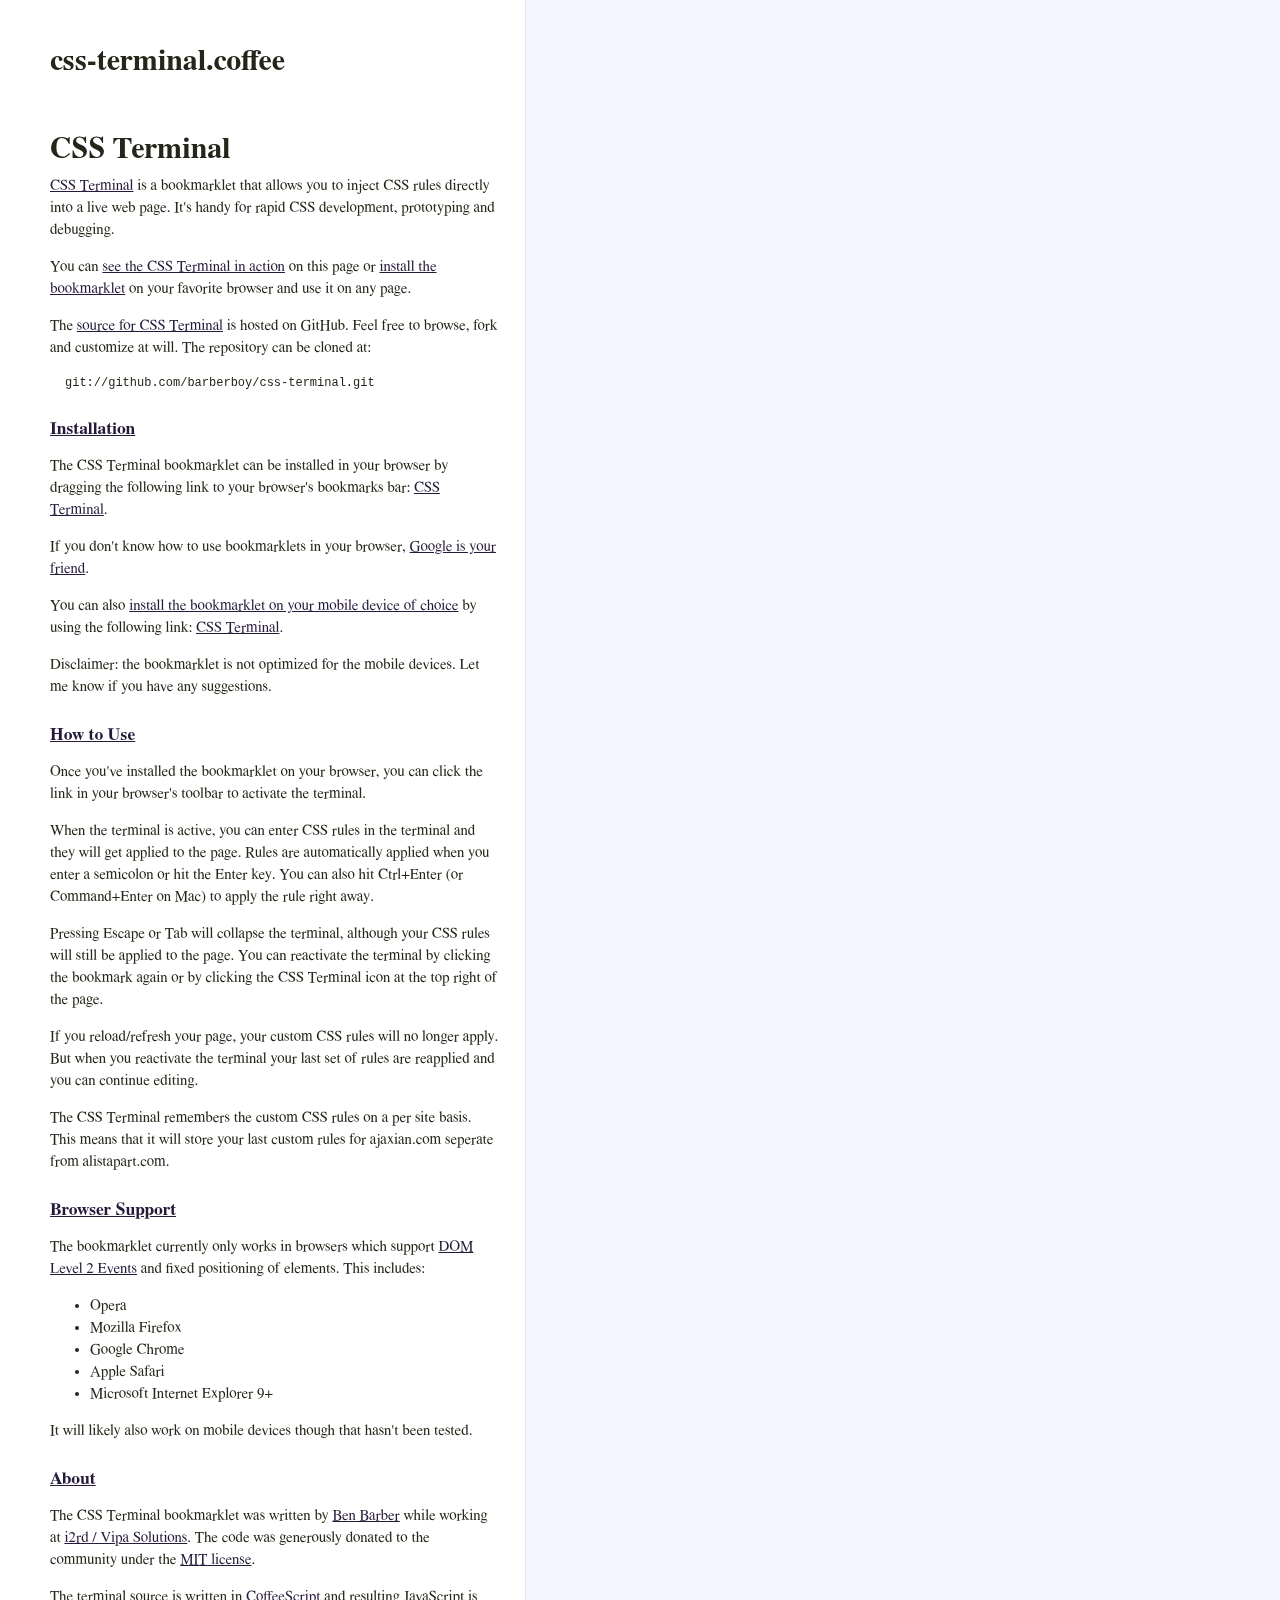
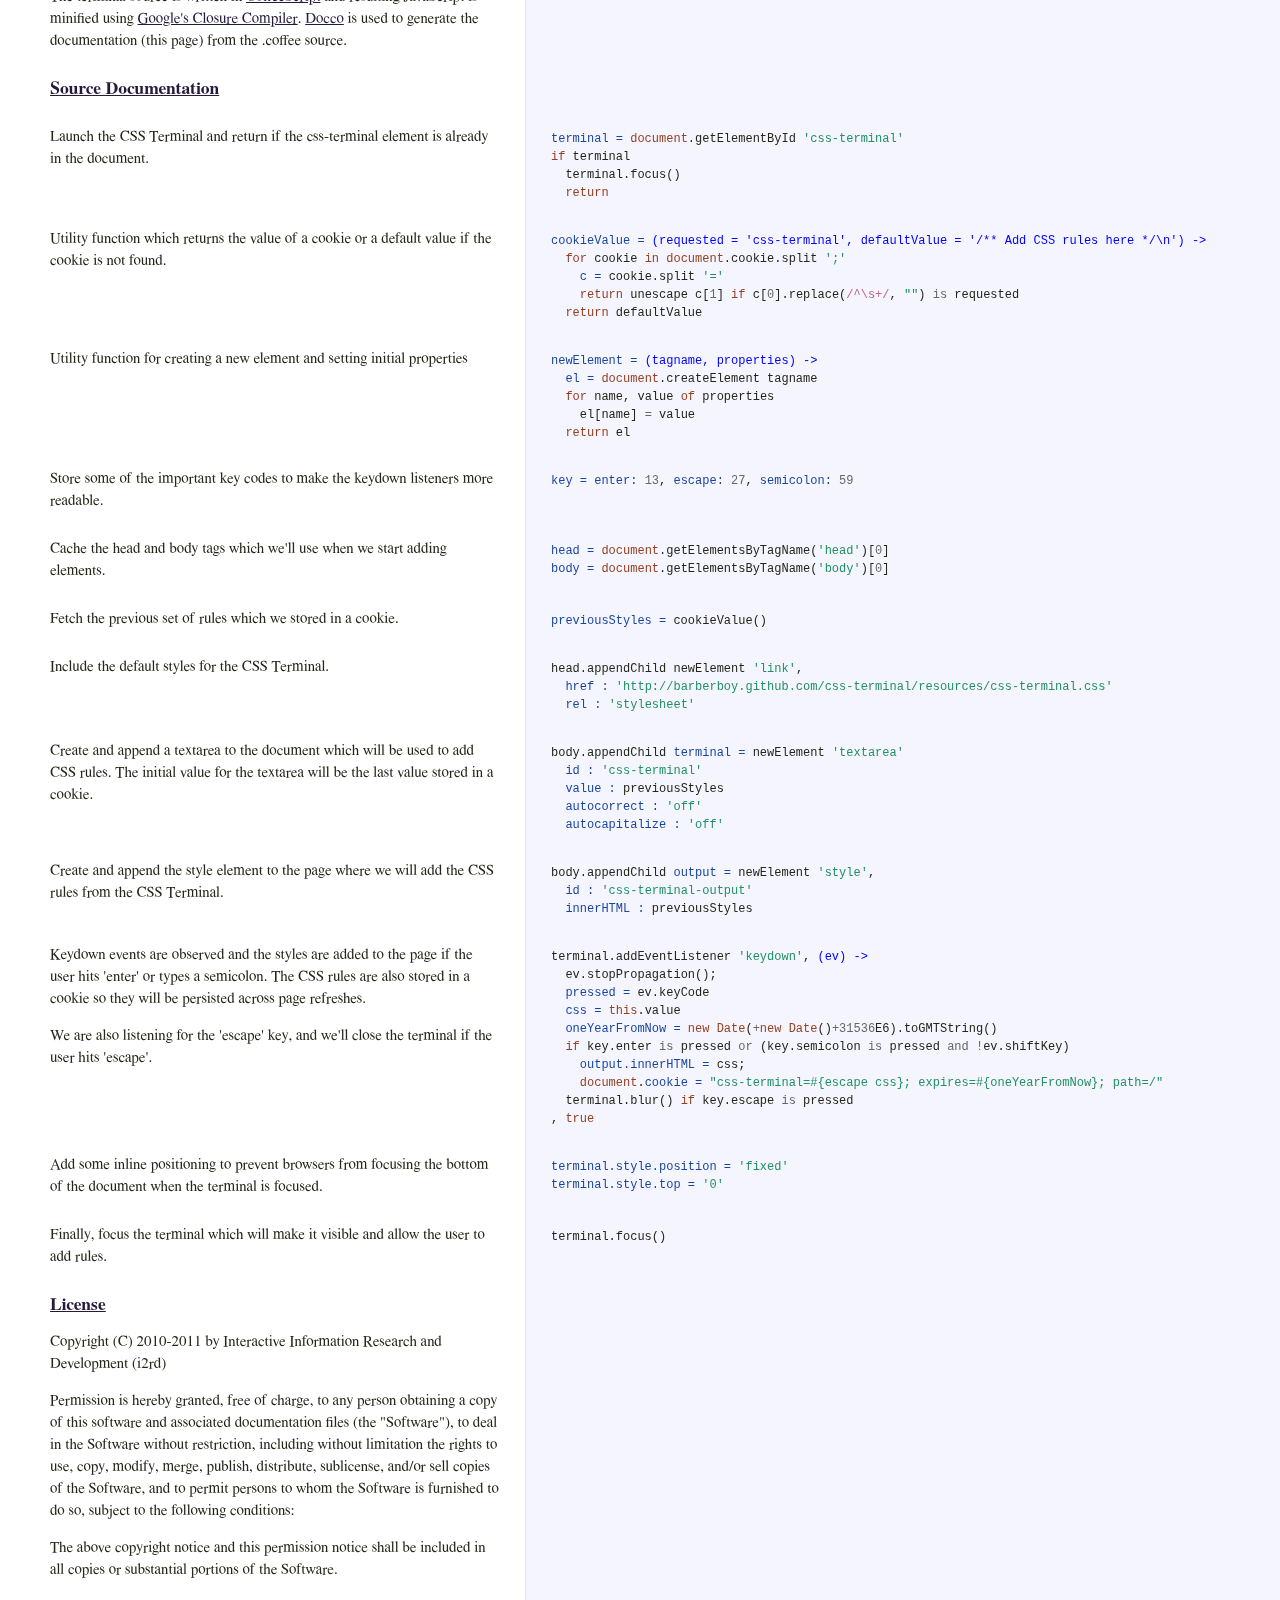
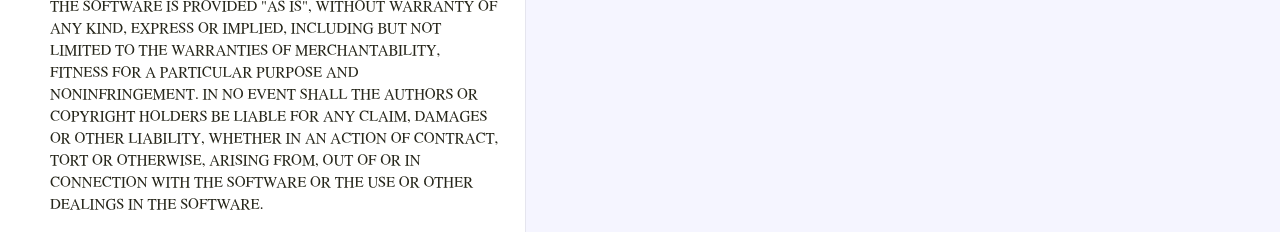
==== index.html @ 5b98d1e6 "Added github user page in docs" ====
<!DOCTYPE html>  <html> <head>   <title>css-terminal.coffee</title>   <meta http-equiv="content-type" content="text/html; charset=UTF-8">   <link rel="stylesheet" media="all" href="docs/docco.css" /> </head> <body>   <div id="container">     <div id="background"></div>          <table cellpadding="0" cellspacing="0">       <thead>         <tr>           <th class="docs">             <h1>               css-terminal.coffee             </h1>           </th>           <th class="code">           </th>         </tr>       </thead>       <tbody>                               <tr id="section-1">             <td class="docs">               <div class="pilwrap">                 <a class="pilcrow" href="#section-1">&#182;</a>               </div>               <h1>CSS Terminal</h1>

<p><a href="http://barberboy.github.com/css-terminal">CSS Terminal</a> is a bookmarklet that allows you to inject CSS rules directly
into a live web page. It's handy for rapid CSS development, prototyping 
and debugging.</p>

<p>You can <a href="javascript:(function(){var d=document,ct=d.getElementById('css_terminal');if(ct){ct.focus();return;}var s=d.createElement('script');s.src='http://barberboy.github.com/css-terminal/lib/css-terminal-min.js';d.body.appendChild(s)})()" title="CSS Terminal">see the CSS Terminal in action</a>
on this page or <a href="#install">install the bookmarklet</a> on your 
favorite browser and use it on any page.</p>

<p>The <a href="http://github.com/barberboy/css-terminal">source for CSS Terminal</a> is hosted on GitHub. Feel free
to browse, fork and customize at will. The repository can be cloned at:</p>

<pre><code>git://github.com/barberboy/css-terminal.git
</code></pre>             </td>             <td class="code">               <div class="highlight"><pre></pre></div>             </td>           </tr>                               <tr id="section-2">             <td class="docs">               <div class="pilwrap">                 <a class="pilcrow" href="#section-2">&#182;</a>               </div>               <h3><a id="install" href="#install">Installation</a></h3>

<p>The CSS Terminal bookmarklet can be installed in your browser by dragging the 
following link to your browser's bookmarks bar: <a href="javascript:(function(){var d=document,ct=d.getElementById('css_terminal');if(ct){ct.focus();return;}var s=d.createElement('script');s.src='http://barberboy.github.com/css-terminal/lib/css-terminal-min.js';d.body.appendChild(s)})()" title="CSS Terminal">CSS Terminal</a>.</p>

<p>If you don't know how to use bookmarklets in your browser,
<a href="http://www.google.com/search?q=how+to+use+bookmarklets">Google is your friend</a>.</p>

<p>You can also <a href="http://stevesouders.com/mobileperf/iphonesteps.php">install the bookmarklet on your mobile device of choice</a>
by using the following link: <a href="#javascript:(function(){var d=document,ct=d.getElementById('css_terminal');if(ct){ct.focus();return;}var s=d.createElement('script');s.src='http://barberboy.github.com/css-terminal/lib/css-terminal-min.js';d.body.appendChild(s)})()" title="CSS Terminal">CSS Terminal</a>. </p>

<p>Disclaimer: the bookmarklet is not optimized for the mobile devices. Let
me know if you have any suggestions.</p>             </td>             <td class="code">               <div class="highlight"><pre></pre></div>             </td>           </tr>                               <tr id="section-3">             <td class="docs">               <div class="pilwrap">                 <a class="pilcrow" href="#section-3">&#182;</a>               </div>               <h3><a id="howtouse" href="#howtouse">How to Use</a></h3>

<p>Once you've installed the bookmarklet on your browser, you can click 
the link in your browser's toolbar to activate the terminal.</p>

<p>When the terminal is active, you can enter CSS rules in the terminal and
they will get applied to the page. Rules are automatically applied
when you enter a semicolon or hit the Enter key. You can also hit 
Ctrl+Enter (or Command+Enter on Mac) to apply the rule right away.</p>

<p>Pressing Escape or Tab will collapse the terminal, although your CSS 
rules will still be applied to the page. You can reactivate the
terminal by clicking the bookmark again or by clicking the CSS Terminal
icon at the top right of the page.</p>

<p>If you reload/refresh your page, your custom CSS rules will no longer
apply. But when you reactivate the terminal your last set of rules are
reapplied and you can continue editing.</p>

<p>The CSS Terminal remembers the custom CSS rules on a per site basis.
This means that it will store your last custom rules for
ajaxian.com seperate from alistapart.com.</p>             </td>             <td class="code">               <div class="highlight"><pre></pre></div>             </td>           </tr>                               <tr id="section-4">             <td class="docs">               <div class="pilwrap">                 <a class="pilcrow" href="#section-4">&#182;</a>               </div>               <h3><a id="browsers" href="#browsers">Browser Support</a></h3>

<p>The bookmarklet currently only works in browsers which support
<a href="http://www.w3.org/TR/DOM-Level-2-Events/">DOM Level 2 Events</a> and fixed positioning of elements. This
includes:</p>

<ul>
<li>Opera</li>
<li>Mozilla Firefox</li>
<li>Google Chrome</li>
<li>Apple Safari</li>
<li>Microsoft Internet Explorer 9+</li>
</ul>

<p>It will likely also work on mobile devices though that hasn't been tested.</p>             </td>             <td class="code">               <div class="highlight"><pre></pre></div>             </td>           </tr>                               <tr id="section-5">             <td class="docs">               <div class="pilwrap">                 <a class="pilcrow" href="#section-5">&#182;</a>               </div>               <h3><a id="about" href="#about">About</a></h3>

<p>The CSS Terminal bookmarklet was written by <a href="http://github.com/barberboy">Ben Barber</a> while
working at <a href="http://www.vipasolutions.com">i2rd / Vipa Solutions</a>. The code was generously donated 
to the community under the <a href="#license">MIT license</a>.</p>

<p>The terminal source is written in <a href="http://jashkenas.github.com/coffee-script/">CoffeeScript</a> and resulting 
JavaScript is minified using <a href="http://code.google.com/closure/compiler/docs/gettingstarted_app.html">Google's Closure Compiler</a>. 
<a href="http://jashkenas.github.com/docco/">Docco</a> is used to generate the documentation (this page) from the 
.coffee source.</p>             </td>             <td class="code">               <div class="highlight"><pre></pre></div>             </td>           </tr>                               <tr id="section-6">             <td class="docs">               <div class="pilwrap">                 <a class="pilcrow" href="#section-6">&#182;</a>               </div>               <h3><a id="source" href="#source">Source Documentation</a></h3>             </td>             <td class="code">               <div class="highlight"><pre></pre></div>             </td>           </tr>                               <tr id="section-7">             <td class="docs">               <div class="pilwrap">                 <a class="pilcrow" href="#section-7">&#182;</a>               </div>               <p>Launch the CSS Terminal and return if the css-terminal element is already
in the document.</p>             </td>             <td class="code">               <div class="highlight"><pre><span class="nv">terminal = </span><span class="nb">document</span><span class="p">.</span><span class="nx">getElementById</span> <span class="s1">&#39;css-terminal&#39;</span>
<span class="k">if</span> <span class="nx">terminal</span>
  <span class="nx">terminal</span><span class="p">.</span><span class="nx">focus</span><span class="p">()</span>
  <span class="k">return</span></pre></div>             </td>           </tr>                               <tr id="section-8">             <td class="docs">               <div class="pilwrap">                 <a class="pilcrow" href="#section-8">&#182;</a>               </div>               <p>Utility function which returns the value of a cookie or a default value
if the cookie is not found.</p>             </td>             <td class="code">               <div class="highlight"><pre><span class="nv">cookieValue = </span><span class="nf">(requested = &#39;css-terminal&#39;, defaultValue = &#39;/** Add CSS rules here */\n&#39;) -&gt;</span>
  <span class="k">for</span> <span class="nx">cookie</span> <span class="k">in</span> <span class="nb">document</span><span class="p">.</span><span class="nx">cookie</span><span class="p">.</span><span class="nx">split</span> <span class="s1">&#39;;&#39;</span>
    <span class="nv">c = </span><span class="nx">cookie</span><span class="p">.</span><span class="nx">split</span> <span class="s1">&#39;=&#39;</span>
    <span class="k">return</span> <span class="nx">unescape</span> <span class="nx">c</span><span class="p">[</span><span class="mi">1</span><span class="p">]</span> <span class="k">if</span> <span class="nx">c</span><span class="p">[</span><span class="mi">0</span><span class="p">].</span><span class="nx">replace</span><span class="p">(</span><span class="sr">/^\s+/</span><span class="p">,</span> <span class="s2">&quot;&quot;</span><span class="p">)</span> <span class="o">is</span> <span class="nx">requested</span>
  <span class="k">return</span> <span class="nx">defaultValue</span></pre></div>             </td>           </tr>                               <tr id="section-9">             <td class="docs">               <div class="pilwrap">                 <a class="pilcrow" href="#section-9">&#182;</a>               </div>               <p>Utility function for creating a new element and setting initial properties</p>             </td>             <td class="code">               <div class="highlight"><pre><span class="nv">newElement = </span><span class="nf">(tagname, properties) -&gt;</span>
  <span class="nv">el = </span><span class="nb">document</span><span class="p">.</span><span class="nx">createElement</span> <span class="nx">tagname</span>
  <span class="k">for</span> <span class="nx">name</span><span class="p">,</span> <span class="nx">value</span> <span class="k">of</span> <span class="nx">properties</span>
    <span class="nx">el</span><span class="p">[</span><span class="nx">name</span><span class="p">]</span> <span class="o">=</span> <span class="nx">value</span>
  <span class="k">return</span> <span class="nx">el</span></pre></div>             </td>           </tr>                               <tr id="section-10">             <td class="docs">               <div class="pilwrap">                 <a class="pilcrow" href="#section-10">&#182;</a>               </div>               <p>Store some of the important key codes to make the keydown listeners
more readable.</p>             </td>             <td class="code">               <div class="highlight"><pre><span class="nv">key = enter: </span><span class="mi">13</span><span class="p">,</span> <span class="nv">escape: </span><span class="mi">27</span><span class="p">,</span> <span class="nv">semicolon: </span><span class="mi">59</span></pre></div>             </td>           </tr>                               <tr id="section-11">             <td class="docs">               <div class="pilwrap">                 <a class="pilcrow" href="#section-11">&#182;</a>               </div>               <p>Cache the head and body tags which we'll use when we start adding elements.</p>             </td>             <td class="code">               <div class="highlight"><pre><span class="nv">head = </span><span class="nb">document</span><span class="p">.</span><span class="nx">getElementsByTagName</span><span class="p">(</span><span class="s1">&#39;head&#39;</span><span class="p">)[</span><span class="mi">0</span><span class="p">]</span>
<span class="nv">body = </span><span class="nb">document</span><span class="p">.</span><span class="nx">getElementsByTagName</span><span class="p">(</span><span class="s1">&#39;body&#39;</span><span class="p">)[</span><span class="mi">0</span><span class="p">]</span></pre></div>             </td>           </tr>                               <tr id="section-12">             <td class="docs">               <div class="pilwrap">                 <a class="pilcrow" href="#section-12">&#182;</a>               </div>               <p>Fetch the previous set of rules which we stored in a cookie.</p>             </td>             <td class="code">               <div class="highlight"><pre><span class="nv">previousStyles = </span><span class="nx">cookieValue</span><span class="p">()</span></pre></div>             </td>           </tr>                               <tr id="section-13">             <td class="docs">               <div class="pilwrap">                 <a class="pilcrow" href="#section-13">&#182;</a>               </div>               <p>Include the default styles for the CSS Terminal.</p>             </td>             <td class="code">               <div class="highlight"><pre><span class="nx">head</span><span class="p">.</span><span class="nx">appendChild</span> <span class="nx">newElement</span> <span class="s1">&#39;link&#39;</span><span class="p">,</span> 
  <span class="nv">href : </span><span class="s1">&#39;http://barberboy.github.com/css-terminal/resources/css-terminal.css&#39;</span>
  <span class="nv">rel : </span><span class="s1">&#39;stylesheet&#39;</span></pre></div>             </td>           </tr>                               <tr id="section-14">             <td class="docs">               <div class="pilwrap">                 <a class="pilcrow" href="#section-14">&#182;</a>               </div>               <p>Create and append a textarea to the document which will be used to add
CSS rules. The initial value for the textarea will be the last value stored
in a cookie.</p>             </td>             <td class="code">               <div class="highlight"><pre><span class="nx">body</span><span class="p">.</span><span class="nx">appendChild</span> <span class="nv">terminal = </span><span class="nx">newElement</span> <span class="s1">&#39;textarea&#39;</span>
  <span class="nv">id : </span><span class="s1">&#39;css-terminal&#39;</span>
  <span class="nv">value : </span><span class="nx">previousStyles</span>
  <span class="nv">autocorrect : </span><span class="s1">&#39;off&#39;</span>
  <span class="nv">autocapitalize : </span><span class="s1">&#39;off&#39;</span></pre></div>             </td>           </tr>                               <tr id="section-15">             <td class="docs">               <div class="pilwrap">                 <a class="pilcrow" href="#section-15">&#182;</a>               </div>               <p>Create and append the style element to the page where we will add the
CSS rules from the CSS Terminal.</p>             </td>             <td class="code">               <div class="highlight"><pre><span class="nx">body</span><span class="p">.</span><span class="nx">appendChild</span> <span class="nv">output = </span><span class="nx">newElement</span> <span class="s1">&#39;style&#39;</span><span class="p">,</span> 
  <span class="nv">id : </span><span class="s1">&#39;css-terminal-output&#39;</span>
  <span class="nv">innerHTML : </span><span class="nx">previousStyles</span></pre></div>             </td>           </tr>                               <tr id="section-16">             <td class="docs">               <div class="pilwrap">                 <a class="pilcrow" href="#section-16">&#182;</a>               </div>               <p>Keydown events are observed and the styles are added to the page if the user
hits 'enter' or types a semicolon. The CSS rules are also stored in a cookie
so they will be persisted across page refreshes.</p>

<p>We are also listening for the 'escape' key, and we'll close the terminal if 
the user hits 'escape'.</p>             </td>             <td class="code">               <div class="highlight"><pre><span class="nx">terminal</span><span class="p">.</span><span class="nx">addEventListener</span> <span class="s1">&#39;keydown&#39;</span><span class="p">,</span> <span class="nf">(ev) -&gt;</span>
  <span class="nx">ev</span><span class="p">.</span><span class="nx">stopPropagation</span><span class="p">();</span>      
  <span class="nv">pressed = </span><span class="nx">ev</span><span class="p">.</span><span class="nx">keyCode</span>
  <span class="nv">css = </span><span class="k">this</span><span class="p">.</span><span class="nx">value</span>
  <span class="nv">oneYearFromNow = </span><span class="k">new</span> <span class="nb">Date</span><span class="p">(</span><span class="o">+</span><span class="k">new</span> <span class="nb">Date</span><span class="p">()</span><span class="o">+</span><span class="mi">31536</span><span class="nx">E6</span><span class="p">).</span><span class="nx">toGMTString</span><span class="p">()</span>
  <span class="k">if</span> <span class="nx">key</span><span class="p">.</span><span class="nx">enter</span> <span class="o">is</span> <span class="nx">pressed</span> <span class="o">or</span> <span class="p">(</span><span class="nx">key</span><span class="p">.</span><span class="nx">semicolon</span> <span class="o">is</span> <span class="nx">pressed</span> <span class="o">and</span> <span class="o">!</span><span class="nx">ev</span><span class="p">.</span><span class="nx">shiftKey</span><span class="p">)</span>
    <span class="nv">output.innerHTML = </span><span class="nx">css</span><span class="p">;</span>
    <span class="nb">document</span><span class="p">.</span><span class="nv">cookie = </span><span class="s2">&quot;css-terminal=#{escape css}; expires=#{oneYearFromNow}; path=/&quot;</span>
  <span class="nx">terminal</span><span class="p">.</span><span class="nx">blur</span><span class="p">()</span> <span class="k">if</span> <span class="nx">key</span><span class="p">.</span><span class="nx">escape</span> <span class="o">is</span> <span class="nx">pressed</span>
<span class="p">,</span> <span class="kc">true</span></pre></div>             </td>           </tr>                               <tr id="section-17">             <td class="docs">               <div class="pilwrap">                 <a class="pilcrow" href="#section-17">&#182;</a>               </div>               <p>Add some inline positioning to prevent browsers from focusing the bottom of
the document when the terminal is focused.</p>             </td>             <td class="code">               <div class="highlight"><pre><span class="nv">terminal.style.position = </span><span class="s1">&#39;fixed&#39;</span>
<span class="nv">terminal.style.top = </span><span class="s1">&#39;0&#39;</span></pre></div>             </td>           </tr>                               <tr id="section-18">             <td class="docs">               <div class="pilwrap">                 <a class="pilcrow" href="#section-18">&#182;</a>               </div>               <p>Finally, focus the terminal which will make it visible and allow the user to 
add rules.</p>             </td>             <td class="code">               <div class="highlight"><pre><span class="nx">terminal</span><span class="p">.</span><span class="nx">focus</span><span class="p">()</span></pre></div>             </td>           </tr>                               <tr id="section-19">             <td class="docs">               <div class="pilwrap">                 <a class="pilcrow" href="#section-19">&#182;</a>               </div>               <h3><a id="license" href="#license">License</a></h3>

<p>Copyright (C) 2010-2011 by Interactive Information Research and Development
(i2rd)</p>

<p>Permission is hereby granted, free of charge, to any person obtaining a copy
of this software and associated documentation files (the "Software"), to deal
in the Software without restriction, including without limitation the rights
to use, copy, modify, merge, publish, distribute, sublicense, and/or sell
copies of the Software, and to permit persons to whom the Software is
furnished to do so, subject to the following conditions:</p>

<p>The above copyright notice and this permission notice shall be included in
all copies or substantial portions of the Software.</p>

<p>THE SOFTWARE IS PROVIDED "AS IS", WITHOUT WARRANTY OF ANY KIND, EXPRESS OR
IMPLIED, INCLUDING BUT NOT LIMITED TO THE WARRANTIES OF MERCHANTABILITY,
FITNESS FOR A PARTICULAR PURPOSE AND NONINFRINGEMENT. IN NO EVENT SHALL THE
AUTHORS OR COPYRIGHT HOLDERS BE LIABLE FOR ANY CLAIM, DAMAGES OR OTHER
LIABILITY, WHETHER IN AN ACTION OF CONTRACT, TORT OR OTHERWISE, ARISING FROM,
OUT OF OR IN CONNECTION WITH THE SOFTWARE OR THE USE OR OTHER DEALINGS IN
THE SOFTWARE.</p>             </td>             <td class="code">               <div class="highlight"><pre></pre></div>             </td>           </tr>                </tbody>     </table>   </div> </body> </html>
---- docs/docco.css ----
/*--------------------- Layout and Typography ----------------------------*/
body {
  font-family: 'Palatino Linotype', 'Book Antiqua', Palatino, FreeSerif, serif;
  font-size: 15px;
  line-height: 22px;
  color: #252519;
  margin: 0; padding: 0;
}
a {
  color: #261a3b;
}
  a:visited {
    color: #261a3b;
  }
p {
  margin: 0 0 15px 0;
}
h1, h2, h3, h4, h5, h6 {
  margin: 0px 0 15px 0;
}
  h1 {
    margin-top: 40px;
  }
#container {
  position: relative;
}
#background {
  position: fixed;
  top: 0; left: 525px; right: 0; bottom: 0;
  background: #f5f5ff;
  border-left: 1px solid #e5e5ee;
  z-index: -1;
}
#jump_to, #jump_page {
  background: white;
  -webkit-box-shadow: 0 0 25px #777; -moz-box-shadow: 0 0 25px #777;
  -webkit-border-bottom-left-radius: 5px; -moz-border-radius-bottomleft: 5px;
  font: 10px Arial;
  text-transform: uppercase;
  cursor: pointer;
  text-align: right;
}
#jump_to, #jump_wrapper {
  position: fixed;
  right: 0; top: 0;
  padding: 5px 10px;
}
  #jump_wrapper {
    padding: 0;
    display: none;
  }
    #jump_to:hover #jump_wrapper {
      display: block;
    }
    #jump_page {
      padding: 5px 0 3px;
      margin: 0 0 25px 25px;
    }
      #jump_page .source {
        display: block;
        padding: 5px 10px;
        text-decoration: none;
        border-top: 1px solid #eee;
      }
        #jump_page .source:hover {
          background: #f5f5ff;
        }
        #jump_page .source:first-child {
        }
table td {
  border: 0;
  outline: 0;
}
  td.docs, th.docs {
    max-width: 450px;
    min-width: 450px;
    min-height: 5px;
    padding: 10px 25px 1px 50px;
    overflow-x: hidden;
    vertical-align: top;
    text-align: left;
  }
    .docs pre {
      margin: 15px 0 15px;
      padding-left: 15px;
    }
    .docs p tt, .docs p code {
      background: #f8f8ff;
      border: 1px solid #dedede;
      font-size: 12px;
      padding: 0 0.2em;
    }
    .pilwrap {
      position: relative;
    }
      .pilcrow {
        font: 12px Arial;
        text-decoration: none;
        color: #454545;
        position: absolute;
        top: 3px; left: -20px;
        padding: 1px 2px;
        opacity: 0;
        -webkit-transition: opacity 0.2s linear;
      }
        td.docs:hover .pilcrow {
          opacity: 1;
        }
  td.code, th.code {
    padding: 14px 15px 16px 25px;
    width: 100%;
    vertical-align: top;
    background: #f5f5ff;
    border-left: 1px solid #e5e5ee;
  }
    pre, tt, code {
      font-size: 12px; line-height: 18px;
      font-family: Monaco, Consolas, "Lucida Console", monospace;
      margin: 0; padding: 0;
    }


/*---------------------- Syntax Highlighting -----------------------------*/
td.linenos { background-color: #f0f0f0; padding-right: 10px; }
span.lineno { background-color: #f0f0f0; padding: 0 5px 0 5px; }
body .hll { background-color: #ffffcc }
body .c { color: #408080; font-style: italic }  /* Comment */
body .err { border: 1px solid #FF0000 }         /* Error */
body .k { color: #954121 }                      /* Keyword */
body .o { color: #666666 }                      /* Operator */
body .cm { color: #408080; font-style: italic } /* Comment.Multiline */
body .cp { color: #BC7A00 }                     /* Comment.Preproc */
body .c1 { color: #408080; font-style: italic } /* Comment.Single */
body .cs { color: #408080; font-style: italic } /* Comment.Special */
body .gd { color: #A00000 }                     /* Generic.Deleted */
body .ge { font-style: italic }                 /* Generic.Emph */
body .gr { color: #FF0000 }                     /* Generic.Error */
body .gh { color: #000080; font-weight: bold }  /* Generic.Heading */
body .gi { color: #00A000 }                     /* Generic.Inserted */
body .go { color: #808080 }                     /* Generic.Output */
body .gp { color: #000080; font-weight: bold }  /* Generic.Prompt */
body .gs { font-weight: bold }                  /* Generic.Strong */
body .gu { color: #800080; font-weight: bold }  /* Generic.Subheading */
body .gt { color: #0040D0 }                     /* Generic.Traceback */
body .kc { color: #954121 }                     /* Keyword.Constant */
body .kd { color: #954121; font-weight: bold }  /* Keyword.Declaration */
body .kn { color: #954121; font-weight: bold }  /* Keyword.Namespace */
body .kp { color: #954121 }                     /* Keyword.Pseudo */
body .kr { color: #954121; font-weight: bold }  /* Keyword.Reserved */
body .kt { color: #B00040 }                     /* Keyword.Type */
body .m { color: #666666 }                      /* Literal.Number */
body .s { color: #219161 }                      /* Literal.String */
body .na { color: #7D9029 }                     /* Name.Attribute */
body .nb { color: #954121 }                     /* Name.Builtin */
body .nc { color: #0000FF; font-weight: bold }  /* Name.Class */
body .no { color: #880000 }                     /* Name.Constant */
body .nd { color: #AA22FF }                     /* Name.Decorator */
body .ni { color: #999999; font-weight: bold }  /* Name.Entity */
body .ne { color: #D2413A; font-weight: bold }  /* Name.Exception */
body .nf { color: #0000FF }                     /* Name.Function */
body .nl { color: #A0A000 }                     /* Name.Label */
body .nn { color: #0000FF; font-weight: bold }  /* Name.Namespace */
body .nt { color: #954121; font-weight: bold }  /* Name.Tag */
body .nv { color: #19469D }                     /* Name.Variable */
body .ow { color: #AA22FF; font-weight: bold }  /* Operator.Word */
body .w { color: #bbbbbb }                      /* Text.Whitespace */
body .mf { color: #666666 }                     /* Literal.Number.Float */
body .mh { color: #666666 }                     /* Literal.Number.Hex */
body .mi { color: #666666 }                     /* Literal.Number.Integer */
body .mo { color: #666666 }                     /* Literal.Number.Oct */
body .sb { color: #219161 }                     /* Literal.String.Backtick */
body .sc { color: #219161 }                     /* Literal.String.Char */
body .sd { color: #219161; font-style: italic } /* Literal.String.Doc */
body .s2 { color: #219161 }                     /* Literal.String.Double */
body .se { color: #BB6622; font-weight: bold }  /* Literal.String.Escape */
body .sh { color: #219161 }                     /* Literal.String.Heredoc */
body .si { color: #BB6688; font-weight: bold }  /* Literal.String.Interpol */
body .sx { color: #954121 }                     /* Literal.String.Other */
body .sr { color: #BB6688 }                     /* Literal.String.Regex */
body .s1 { color: #219161 }                     /* Literal.String.Single */
body .ss { color: #19469D }                     /* Literal.String.Symbol */
body .bp { color: #954121 }                     /* Name.Builtin.Pseudo */
body .vc { color: #19469D }                     /* Name.Variable.Class */
body .vg { color: #19469D }                     /* Name.Variable.Global */
body .vi { color: #19469D }                     /* Name.Variable.Instance */
body .il { color: #666666 }                     /* Literal.Number.Integer.Long */
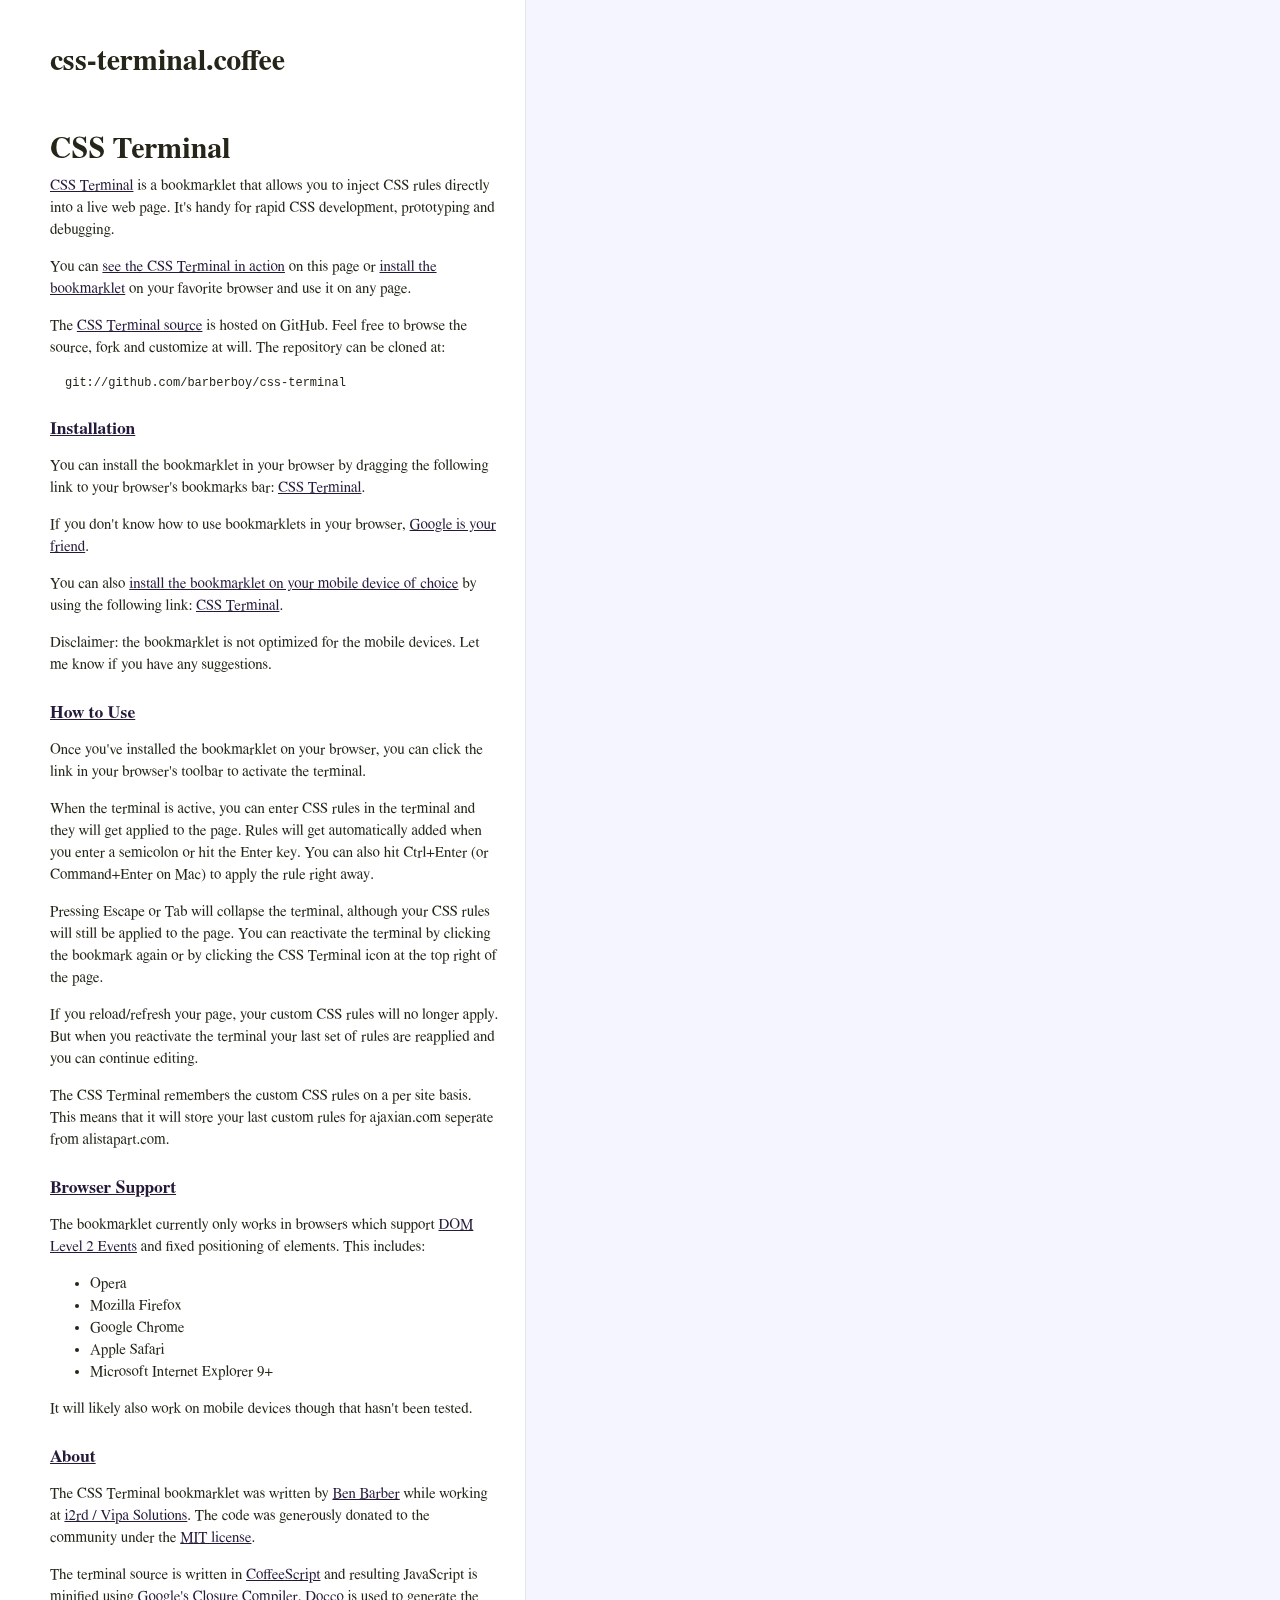
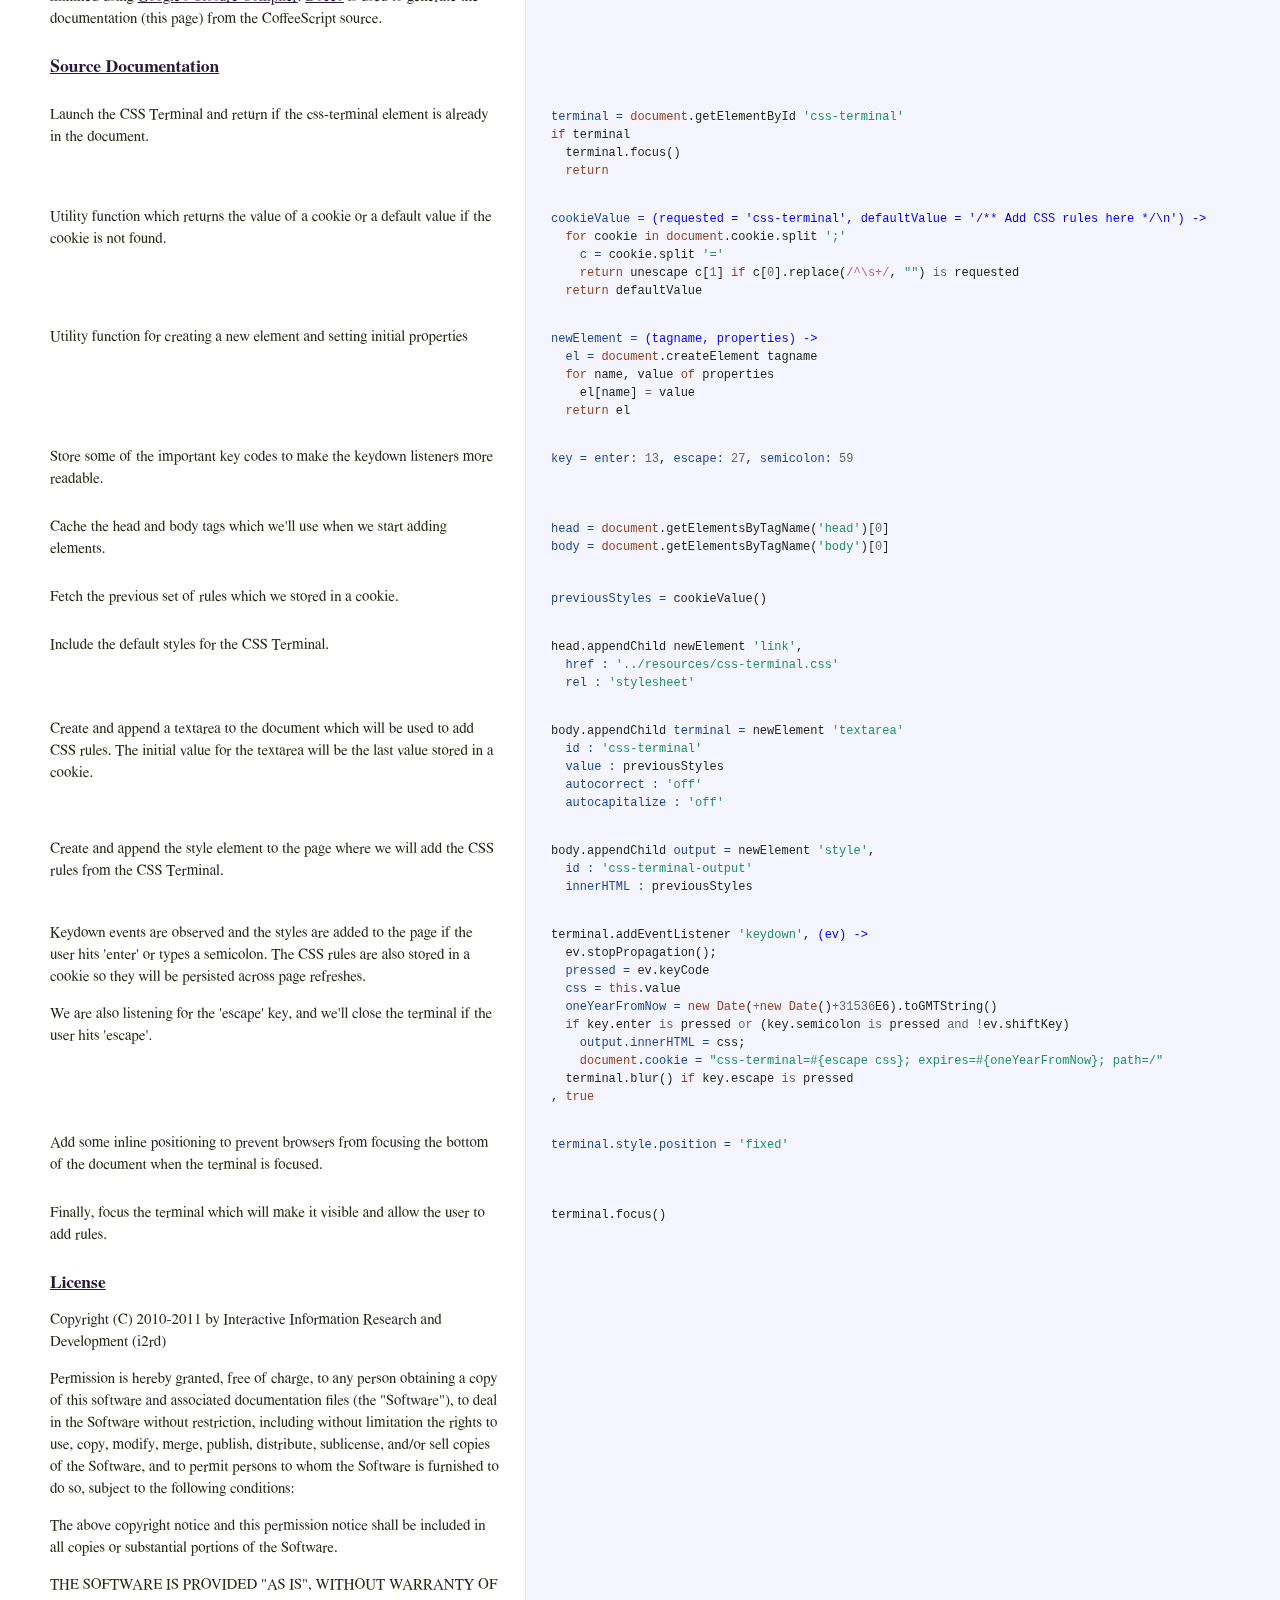
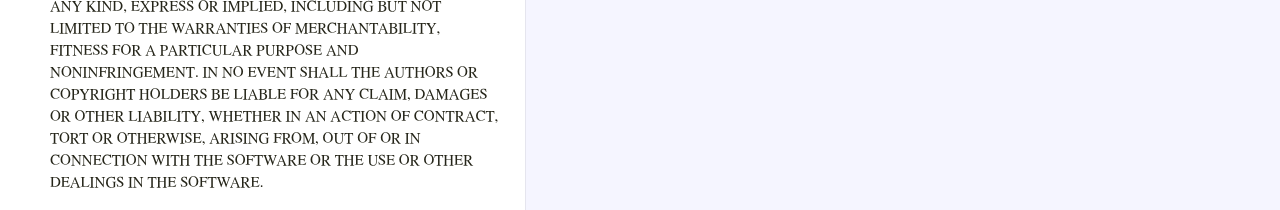
==== commit c051a86b: "Fixed links to js files in bookmarklet." ====
--- a/index.html
+++ b/index.html
@@ -1,27 +1,28 @@
 <!DOCTYPE html>  <html> <head>   <title>css-terminal.coffee</title>   <meta http-equiv="content-type" content="text/html; charset=UTF-8">   <link rel="stylesheet" media="all" href="docs/docco.css" /> </head> <body>   <div id="container">     <div id="background"></div>          <table cellpadding="0" cellspacing="0">       <thead>         <tr>           <th class="docs">             <h1>               css-terminal.coffee             </h1>           </th>           <th class="code">           </th>         </tr>       </thead>       <tbody>                               <tr id="section-1">             <td class="docs">               <div class="pilwrap">                 <a class="pilcrow" href="#section-1">&#182;</a>               </div>               <h1>CSS Terminal</h1>
 
-<p><a href="http://barberboy.github.com/css-terminal">CSS Terminal</a> is a bookmarklet that allows you to inject CSS rules directly
+<p><a href="javascript:(function(){var d=document,ct=d.getElementById('css-terminal');if(ct){ct.focus();return;}var s=d.createElement('script');s.src='lib/css-terminal-min.js';d.body.appendChild(s)})()">CSS Terminal</a> is a bookmarklet that allows you to inject CSS rules directly
 into a live web page. It's handy for rapid CSS development, prototyping 
 and debugging.</p>
 
-<p>You can <a href="javascript:(function(){var d=document,ct=d.getElementById('css_terminal');if(ct){ct.focus();return;}var s=d.createElement('script');s.src='http://barberboy.github.com/css-terminal/lib/css-terminal-min.js';d.body.appendChild(s)})()" title="CSS Terminal">see the CSS Terminal in action</a>
+<p>You can <a href="javascript:(function(){var d=document,ct=d.getElementById('css-terminal');if(ct){ct.focus();return;}var s=d.createElement('script');s.src='lib/css-terminal-min.js';d.body.appendChild(s)})()">see the CSS Terminal in action</a> 
 on this page or <a href="#install">install the bookmarklet</a> on your 
 favorite browser and use it on any page.</p>
 
-<p>The <a href="http://github.com/barberboy/css-terminal">source for CSS Terminal</a> is hosted on GitHub. Feel free
-to browse, fork and customize at will. The repository can be cloned at:</p>
+<p>The <a href="http://github.com/barberboy/css-terminal">CSS Terminal source</a> is hosted on GitHub. Feel free to
+browse the source, fork and customize at will. The repository can be cloned
+at:</p>
 
-<pre><code>git://github.com/barberboy/css-terminal.git
+<pre><code>git://github.com/barberboy/css-terminal
 </code></pre>             </td>             <td class="code">               <div class="highlight"><pre></pre></div>             </td>           </tr>                               <tr id="section-2">             <td class="docs">               <div class="pilwrap">                 <a class="pilcrow" href="#section-2">&#182;</a>               </div>               <h3><a id="install" href="#install">Installation</a></h3>
 
-<p>The CSS Terminal bookmarklet can be installed in your browser by dragging the 
-following link to your browser's bookmarks bar: <a href="javascript:(function(){var d=document,ct=d.getElementById('css_terminal');if(ct){ct.focus();return;}var s=d.createElement('script');s.src='http://barberboy.github.com/css-terminal/lib/css-terminal-min.js';d.body.appendChild(s)})()" title="CSS Terminal">CSS Terminal</a>.</p>
+<p>You can install the bookmarklet in your browser by dragging the following 
+link to your browser's bookmarks bar: <a href="javascript:(function(){var d=document,ct=d.getElementById('css_terminal');if(ct){ct.focus();return;}var s=d.createElement('script');s.src='lib/css-terminal-min.js';d.body.appendChild(s)})()" title="CSS Terminal">CSS Terminal</a>.</p>
 
 <p>If you don't know how to use bookmarklets in your browser,
 <a href="http://www.google.com/search?q=how+to+use+bookmarklets">Google is your friend</a>.</p>
 
 <p>You can also <a href="http://stevesouders.com/mobileperf/iphonesteps.php">install the bookmarklet on your mobile device of choice</a>
-by using the following link: <a href="#javascript:(function(){var d=document,ct=d.getElementById('css_terminal');if(ct){ct.focus();return;}var s=d.createElement('script');s.src='http://barberboy.github.com/css-terminal/lib/css-terminal-min.js';d.body.appendChild(s)})()" title="CSS Terminal">CSS Terminal</a>. </p>
+by using the following link: <a href="#javascript:(function(){var d=document,ct=d.getElementById('css_terminal');if(ct){ct.focus();return;}var s=d.createElement('script');s.src='lib/css-terminal-min.js';d.body.appendChild(s)})()" title="CSS Terminal">CSS Terminal</a>. </p>
 
 <p>Disclaimer: the bookmarklet is not optimized for the mobile devices. Let
 me know if you have any suggestions.</p>             </td>             <td class="code">               <div class="highlight"><pre></pre></div>             </td>           </tr>                               <tr id="section-3">             <td class="docs">               <div class="pilwrap">                 <a class="pilcrow" href="#section-3">&#182;</a>               </div>               <h3><a id="howtouse" href="#howtouse">How to Use</a></h3>
@@ -30,7 +31,7 @@
 the link in your browser's toolbar to activate the terminal.</p>
 
 <p>When the terminal is active, you can enter CSS rules in the terminal and
-they will get applied to the page. Rules are automatically applied
+they will get applied to the page. Rules will get automatically added
 when you enter a semicolon or hit the Enter key. You can also hit 
 Ctrl+Enter (or Command+Enter on Mac) to apply the rule right away.</p>
 
@@ -68,7 +69,7 @@
 <p>The terminal source is written in <a href="http://jashkenas.github.com/coffee-script/">CoffeeScript</a> and resulting 
 JavaScript is minified using <a href="http://code.google.com/closure/compiler/docs/gettingstarted_app.html">Google's Closure Compiler</a>. 
 <a href="http://jashkenas.github.com/docco/">Docco</a> is used to generate the documentation (this page) from the 
-.coffee source.</p>             </td>             <td class="code">               <div class="highlight"><pre></pre></div>             </td>           </tr>                               <tr id="section-6">             <td class="docs">               <div class="pilwrap">                 <a class="pilcrow" href="#section-6">&#182;</a>               </div>               <h3><a id="source" href="#source">Source Documentation</a></h3>             </td>             <td class="code">               <div class="highlight"><pre></pre></div>             </td>           </tr>                               <tr id="section-7">             <td class="docs">               <div class="pilwrap">                 <a class="pilcrow" href="#section-7">&#182;</a>               </div>               <p>Launch the CSS Terminal and return if the css-terminal element is already
+CoffeeScript source.</p>             </td>             <td class="code">               <div class="highlight"><pre></pre></div>             </td>           </tr>                               <tr id="section-6">             <td class="docs">               <div class="pilwrap">                 <a class="pilcrow" href="#section-6">&#182;</a>               </div>               <h3><a id="source" href="#source">Source Documentation</a></h3>             </td>             <td class="code">               <div class="highlight"><pre></pre></div>             </td>           </tr>                               <tr id="section-7">             <td class="docs">               <div class="pilwrap">                 <a class="pilcrow" href="#section-7">&#182;</a>               </div>               <p>Launch the CSS Terminal and return if the css-terminal element is already
 in the document.</p>             </td>             <td class="code">               <div class="highlight"><pre><span class="nv">terminal = </span><span class="nb">document</span><span class="p">.</span><span class="nx">getElementById</span> <span class="s1">&#39;css-terminal&#39;</span>
 <span class="k">if</span> <span class="nx">terminal</span>
   <span class="nx">terminal</span><span class="p">.</span><span class="nx">focus</span><span class="p">()</span>
@@ -84,7 +85,7 @@
   <span class="k">return</span> <span class="nx">el</span></pre></div>             </td>           </tr>                               <tr id="section-10">             <td class="docs">               <div class="pilwrap">                 <a class="pilcrow" href="#section-10">&#182;</a>               </div>               <p>Store some of the important key codes to make the keydown listeners
 more readable.</p>             </td>             <td class="code">               <div class="highlight"><pre><span class="nv">key = enter: </span><span class="mi">13</span><span class="p">,</span> <span class="nv">escape: </span><span class="mi">27</span><span class="p">,</span> <span class="nv">semicolon: </span><span class="mi">59</span></pre></div>             </td>           </tr>                               <tr id="section-11">             <td class="docs">               <div class="pilwrap">                 <a class="pilcrow" href="#section-11">&#182;</a>               </div>               <p>Cache the head and body tags which we'll use when we start adding elements.</p>             </td>             <td class="code">               <div class="highlight"><pre><span class="nv">head = </span><span class="nb">document</span><span class="p">.</span><span class="nx">getElementsByTagName</span><span class="p">(</span><span class="s1">&#39;head&#39;</span><span class="p">)[</span><span class="mi">0</span><span class="p">]</span>
 <span class="nv">body = </span><span class="nb">document</span><span class="p">.</span><span class="nx">getElementsByTagName</span><span class="p">(</span><span class="s1">&#39;body&#39;</span><span class="p">)[</span><span class="mi">0</span><span class="p">]</span></pre></div>             </td>           </tr>                               <tr id="section-12">             <td class="docs">               <div class="pilwrap">                 <a class="pilcrow" href="#section-12">&#182;</a>               </div>               <p>Fetch the previous set of rules which we stored in a cookie.</p>             </td>             <td class="code">               <div class="highlight"><pre><span class="nv">previousStyles = </span><span class="nx">cookieValue</span><span class="p">()</span></pre></div>             </td>           </tr>                               <tr id="section-13">             <td class="docs">               <div class="pilwrap">                 <a class="pilcrow" href="#section-13">&#182;</a>               </div>               <p>Include the default styles for the CSS Terminal.</p>             </td>             <td class="code">               <div class="highlight"><pre><span class="nx">head</span><span class="p">.</span><span class="nx">appendChild</span> <span class="nx">newElement</span> <span class="s1">&#39;link&#39;</span><span class="p">,</span> 
-  <span class="nv">href : </span><span class="s1">&#39;http://barberboy.github.com/css-terminal/resources/css-terminal.css&#39;</span>
+  <span class="nv">href : </span><span class="s1">&#39;../resources/css-terminal.css&#39;</span>
   <span class="nv">rel : </span><span class="s1">&#39;stylesheet&#39;</span></pre></div>             </td>           </tr>                               <tr id="section-14">             <td class="docs">               <div class="pilwrap">                 <a class="pilcrow" href="#section-14">&#182;</a>               </div>               <p>Create and append a textarea to the document which will be used to add
 CSS rules. The initial value for the textarea will be the last value stored
 in a cookie.</p>             </td>             <td class="code">               <div class="highlight"><pre><span class="nx">body</span><span class="p">.</span><span class="nx">appendChild</span> <span class="nv">terminal = </span><span class="nx">newElement</span> <span class="s1">&#39;textarea&#39;</span>
@@ -100,7 +101,7 @@
 
 <p>We are also listening for the 'escape' key, and we'll close the terminal if 
 the user hits 'escape'.</p>             </td>             <td class="code">               <div class="highlight"><pre><span class="nx">terminal</span><span class="p">.</span><span class="nx">addEventListener</span> <span class="s1">&#39;keydown&#39;</span><span class="p">,</span> <span class="nf">(ev) -&gt;</span>
-  <span class="nx">ev</span><span class="p">.</span><span class="nx">stopPropagation</span><span class="p">();</span>      
+  <span class="nx">ev</span><span class="p">.</span><span class="nx">stopPropagation</span><span class="p">();</span>
   <span class="nv">pressed = </span><span class="nx">ev</span><span class="p">.</span><span class="nx">keyCode</span>
   <span class="nv">css = </span><span class="k">this</span><span class="p">.</span><span class="nx">value</span>
   <span class="nv">oneYearFromNow = </span><span class="k">new</span> <span class="nb">Date</span><span class="p">(</span><span class="o">+</span><span class="k">new</span> <span class="nb">Date</span><span class="p">()</span><span class="o">+</span><span class="mi">31536</span><span class="nx">E6</span><span class="p">).</span><span class="nx">toGMTString</span><span class="p">()</span>
@@ -109,12 +110,11 @@
     <span class="nb">document</span><span class="p">.</span><span class="nv">cookie = </span><span class="s2">&quot;css-terminal=#{escape css}; expires=#{oneYearFromNow}; path=/&quot;</span>
   <span class="nx">terminal</span><span class="p">.</span><span class="nx">blur</span><span class="p">()</span> <span class="k">if</span> <span class="nx">key</span><span class="p">.</span><span class="nx">escape</span> <span class="o">is</span> <span class="nx">pressed</span>
 <span class="p">,</span> <span class="kc">true</span></pre></div>             </td>           </tr>                               <tr id="section-17">             <td class="docs">               <div class="pilwrap">                 <a class="pilcrow" href="#section-17">&#182;</a>               </div>               <p>Add some inline positioning to prevent browsers from focusing the bottom of
-the document when the terminal is focused.</p>             </td>             <td class="code">               <div class="highlight"><pre><span class="nv">terminal.style.position = </span><span class="s1">&#39;fixed&#39;</span>
-<span class="nv">terminal.style.top = </span><span class="s1">&#39;0&#39;</span></pre></div>             </td>           </tr>                               <tr id="section-18">             <td class="docs">               <div class="pilwrap">                 <a class="pilcrow" href="#section-18">&#182;</a>               </div>               <p>Finally, focus the terminal which will make it visible and allow the user to 
+the document when the terminal is focused.</p>             </td>             <td class="code">               <div class="highlight"><pre><span class="nv">terminal.style.position = </span><span class="s1">&#39;fixed&#39;</span></pre></div>             </td>           </tr>                               <tr id="section-18">             <td class="docs">               <div class="pilwrap">                 <a class="pilcrow" href="#section-18">&#182;</a>               </div>               <p>Finally, focus the terminal which will make it visible and allow the user to 
 add rules.</p>             </td>             <td class="code">               <div class="highlight"><pre><span class="nx">terminal</span><span class="p">.</span><span class="nx">focus</span><span class="p">()</span></pre></div>             </td>           </tr>                               <tr id="section-19">             <td class="docs">               <div class="pilwrap">                 <a class="pilcrow" href="#section-19">&#182;</a>               </div>               <h3><a id="license" href="#license">License</a></h3>
 
 <p>Copyright (C) 2010-2011 by Interactive Information Research and Development
-(i2rd)</p>
+ (i2rd)</p>
 
 <p>Permission is hereby granted, free of charge, to any person obtaining a copy
 of this software and associated documentation files (the "Software"), to deal
@@ -132,4 +132,4 @@
 AUTHORS OR COPYRIGHT HOLDERS BE LIABLE FOR ANY CLAIM, DAMAGES OR OTHER
 LIABILITY, WHETHER IN AN ACTION OF CONTRACT, TORT OR OTHERWISE, ARISING FROM,
 OUT OF OR IN CONNECTION WITH THE SOFTWARE OR THE USE OR OTHER DEALINGS IN
-THE SOFTWARE.</p>             </td>             <td class="code">               <div class="highlight"><pre></pre></div>             </td>           </tr>                </tbody>     </table>   </div> </body> </html> 
+THE SOFTWARE.    </p>             </td>             <td class="code">               <div class="highlight"><pre></pre></div>             </td>           </tr>                </tbody>     </table>   </div> </body> </html> 
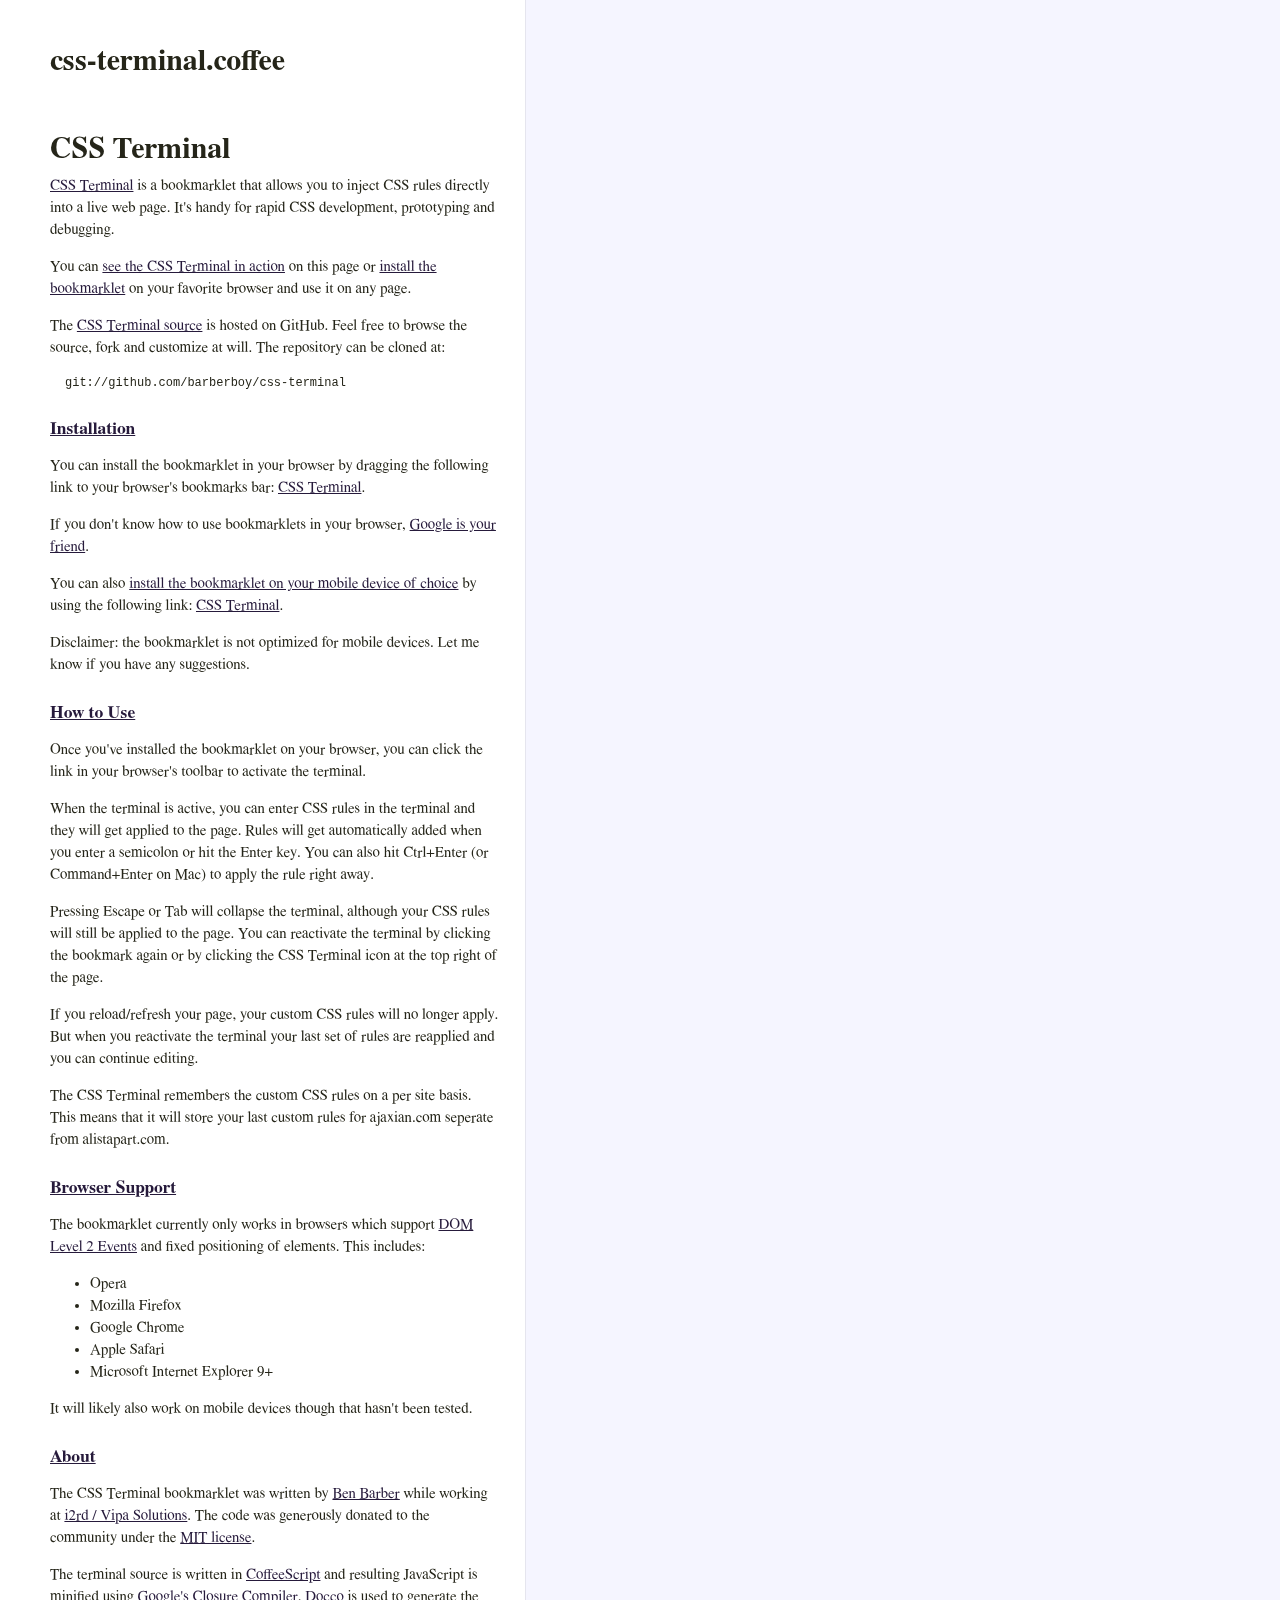
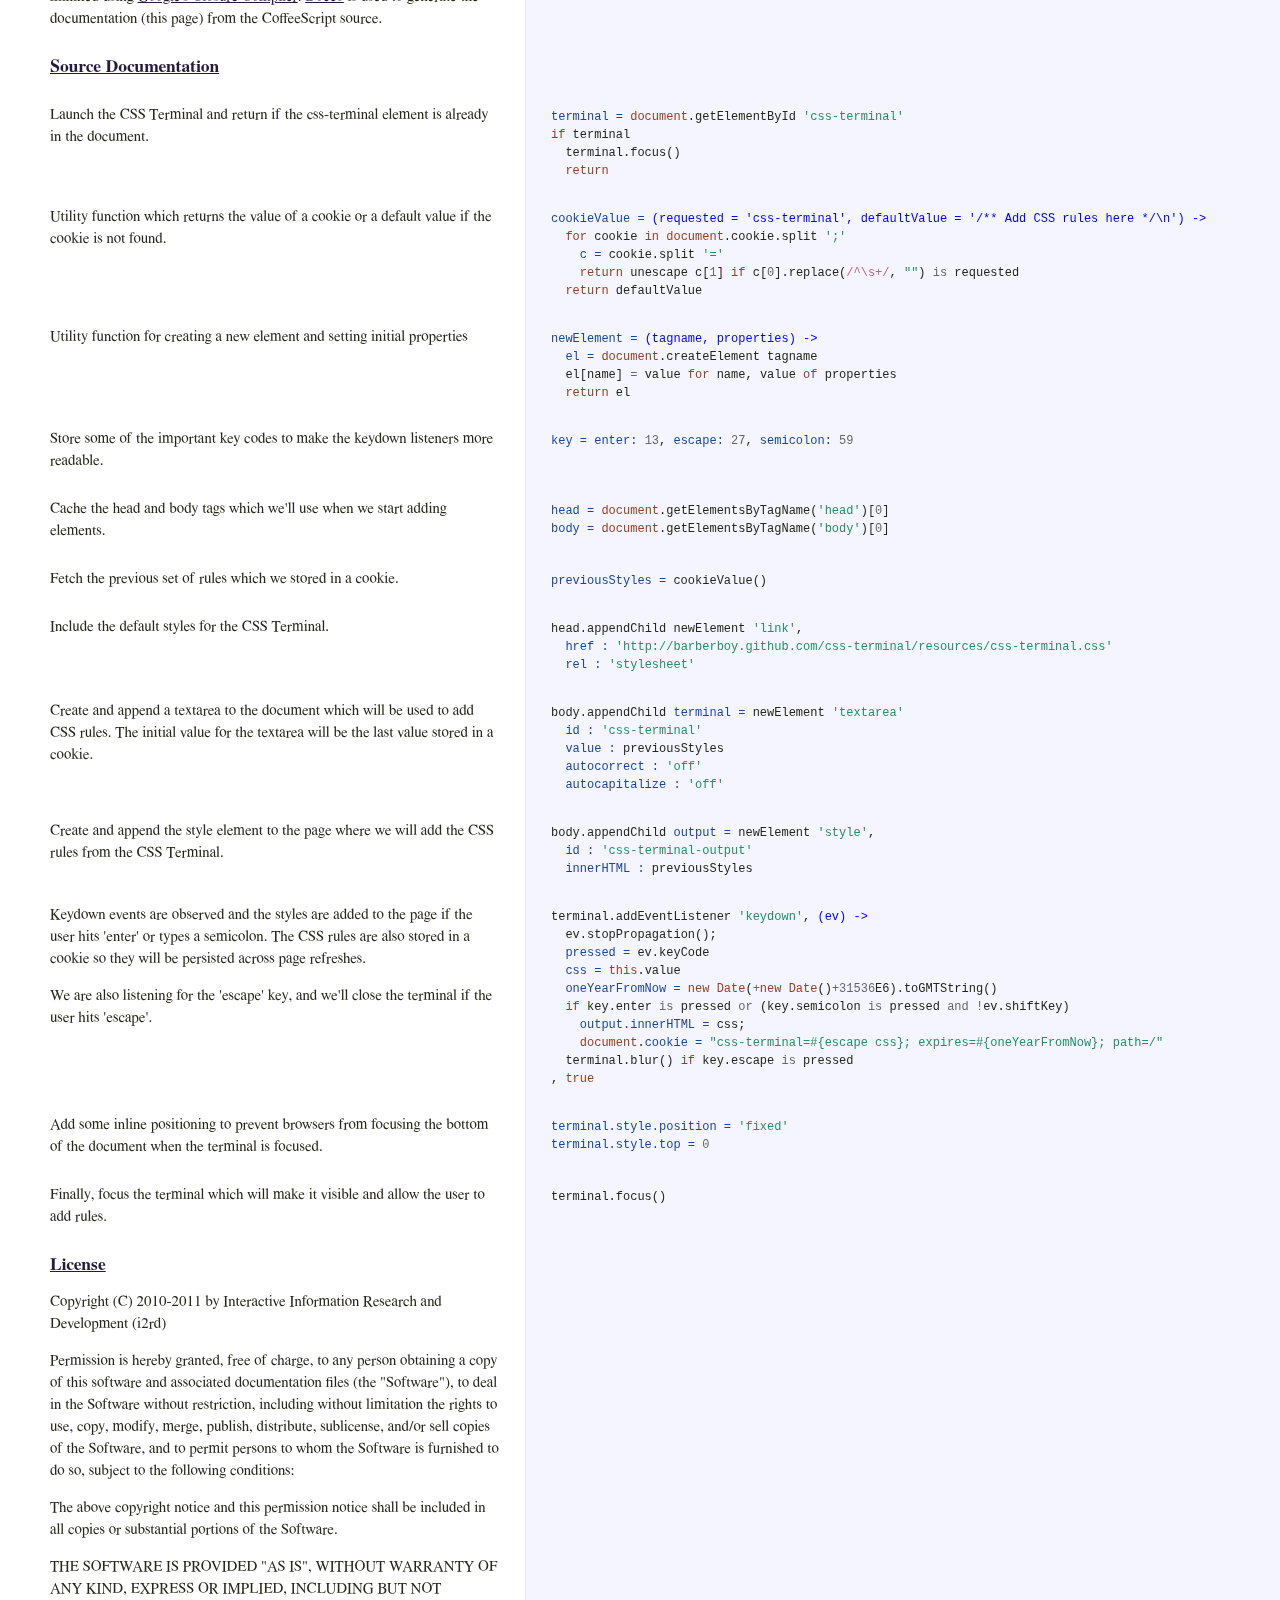
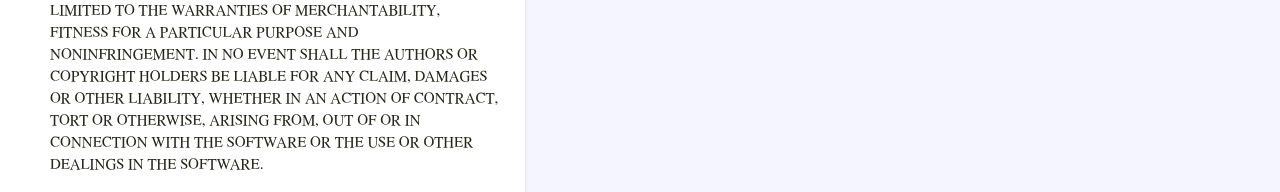
==== commit 8fb218dd: "Reapplied position fix for Chrome" ====
--- a/index.html
+++ b/index.html
@@ -1,10 +1,10 @@
 <!DOCTYPE html>  <html> <head>   <title>css-terminal.coffee</title>   <meta http-equiv="content-type" content="text/html; charset=UTF-8">   <link rel="stylesheet" media="all" href="docs/docco.css" /> </head> <body>   <div id="container">     <div id="background"></div>          <table cellpadding="0" cellspacing="0">       <thead>         <tr>           <th class="docs">             <h1>               css-terminal.coffee             </h1>           </th>           <th class="code">           </th>         </tr>       </thead>       <tbody>                               <tr id="section-1">             <td class="docs">               <div class="pilwrap">                 <a class="pilcrow" href="#section-1">&#182;</a>               </div>               <h1>CSS Terminal</h1>
 
-<p><a href="javascript:(function(){var d=document,ct=d.getElementById('css-terminal');if(ct){ct.focus();return;}var s=d.createElement('script');s.src='lib/css-terminal-min.js';d.body.appendChild(s)})()">CSS Terminal</a> is a bookmarklet that allows you to inject CSS rules directly
+<p><a href="javascript:(function(){var d=document,ct=d.getElementById('css-terminal');if(ct){ct.focus();return;}var s=d.createElement('script');s.src='http://barberboy.github.com/css-terminal/lib/css-terminal-min.js';d.body.appendChild(s)})()">CSS Terminal</a> is a bookmarklet that allows you to inject CSS rules directly
 into a live web page. It's handy for rapid CSS development, prototyping 
 and debugging.</p>
 
-<p>You can <a href="javascript:(function(){var d=document,ct=d.getElementById('css-terminal');if(ct){ct.focus();return;}var s=d.createElement('script');s.src='lib/css-terminal-min.js';d.body.appendChild(s)})()">see the CSS Terminal in action</a> 
+<p>You can <a href="javascript:(function(){var d=document,ct=d.getElementById('css-terminal');if(ct){ct.focus();return;}var s=d.createElement('script');s.src='http://barberboy.github.com/css-terminal/lib/css-terminal-min.js';d.body.appendChild(s)})()">see the CSS Terminal in action</a> 
 on this page or <a href="#install">install the bookmarklet</a> on your 
 favorite browser and use it on any page.</p>
 
@@ -16,15 +16,15 @@
 </code></pre>             </td>             <td class="code">               <div class="highlight"><pre></pre></div>             </td>           </tr>                               <tr id="section-2">             <td class="docs">               <div class="pilwrap">                 <a class="pilcrow" href="#section-2">&#182;</a>               </div>               <h3><a id="install" href="#install">Installation</a></h3>
 
 <p>You can install the bookmarklet in your browser by dragging the following 
-link to your browser's bookmarks bar: <a href="javascript:(function(){var d=document,ct=d.getElementById('css_terminal');if(ct){ct.focus();return;}var s=d.createElement('script');s.src='lib/css-terminal-min.js';d.body.appendChild(s)})()" title="CSS Terminal">CSS Terminal</a>.</p>
+link to your browser's bookmarks bar: <a href="javascript:(function(){var d=document,ct=d.getElementById('css_terminal');if(ct){ct.focus();return;}var s=d.createElement('script');s.src='http://barberboy.github.com/css-terminal/lib/css-terminal-min.js';d.body.appendChild(s)})()" title="CSS Terminal">CSS Terminal</a>.</p>
 
 <p>If you don't know how to use bookmarklets in your browser,
 <a href="http://www.google.com/search?q=how+to+use+bookmarklets">Google is your friend</a>.</p>
 
 <p>You can also <a href="http://stevesouders.com/mobileperf/iphonesteps.php">install the bookmarklet on your mobile device of choice</a>
-by using the following link: <a href="#javascript:(function(){var d=document,ct=d.getElementById('css_terminal');if(ct){ct.focus();return;}var s=d.createElement('script');s.src='lib/css-terminal-min.js';d.body.appendChild(s)})()" title="CSS Terminal">CSS Terminal</a>. </p>
+by using the following link: <a href="#javascript:(function(){var d=document,ct=d.getElementById('css_terminal');if(ct){ct.focus();return;}var s=d.createElement('script');s.src='http://barberboy.github.com/css-terminal/lib/css-terminal-min.js';d.body.appendChild(s)})()" title="CSS Terminal">CSS Terminal</a>. </p>
 
-<p>Disclaimer: the bookmarklet is not optimized for the mobile devices. Let
+<p>Disclaimer: the bookmarklet is not optimized for mobile devices. Let
 me know if you have any suggestions.</p>             </td>             <td class="code">               <div class="highlight"><pre></pre></div>             </td>           </tr>                               <tr id="section-3">             <td class="docs">               <div class="pilwrap">                 <a class="pilcrow" href="#section-3">&#182;</a>               </div>               <h3><a id="howtouse" href="#howtouse">How to Use</a></h3>
 
 <p>Once you've installed the bookmarklet on your browser, you can click 
@@ -80,12 +80,11 @@
     <span class="k">return</span> <span class="nx">unescape</span> <span class="nx">c</span><span class="p">[</span><span class="mi">1</span><span class="p">]</span> <span class="k">if</span> <span class="nx">c</span><span class="p">[</span><span class="mi">0</span><span class="p">].</span><span class="nx">replace</span><span class="p">(</span><span class="sr">/^\s+/</span><span class="p">,</span> <span class="s2">&quot;&quot;</span><span class="p">)</span> <span class="o">is</span> <span class="nx">requested</span>
   <span class="k">return</span> <span class="nx">defaultValue</span></pre></div>             </td>           </tr>                               <tr id="section-9">             <td class="docs">               <div class="pilwrap">                 <a class="pilcrow" href="#section-9">&#182;</a>               </div>               <p>Utility function for creating a new element and setting initial properties</p>             </td>             <td class="code">               <div class="highlight"><pre><span class="nv">newElement = </span><span class="nf">(tagname, properties) -&gt;</span>
   <span class="nv">el = </span><span class="nb">document</span><span class="p">.</span><span class="nx">createElement</span> <span class="nx">tagname</span>
-  <span class="k">for</span> <span class="nx">name</span><span class="p">,</span> <span class="nx">value</span> <span class="k">of</span> <span class="nx">properties</span>
-    <span class="nx">el</span><span class="p">[</span><span class="nx">name</span><span class="p">]</span> <span class="o">=</span> <span class="nx">value</span>
+  <span class="nx">el</span><span class="p">[</span><span class="nx">name</span><span class="p">]</span> <span class="o">=</span> <span class="nx">value</span> <span class="k">for</span> <span class="nx">name</span><span class="p">,</span> <span class="nx">value</span> <span class="k">of</span> <span class="nx">properties</span>
   <span class="k">return</span> <span class="nx">el</span></pre></div>             </td>           </tr>                               <tr id="section-10">             <td class="docs">               <div class="pilwrap">                 <a class="pilcrow" href="#section-10">&#182;</a>               </div>               <p>Store some of the important key codes to make the keydown listeners
 more readable.</p>             </td>             <td class="code">               <div class="highlight"><pre><span class="nv">key = enter: </span><span class="mi">13</span><span class="p">,</span> <span class="nv">escape: </span><span class="mi">27</span><span class="p">,</span> <span class="nv">semicolon: </span><span class="mi">59</span></pre></div>             </td>           </tr>                               <tr id="section-11">             <td class="docs">               <div class="pilwrap">                 <a class="pilcrow" href="#section-11">&#182;</a>               </div>               <p>Cache the head and body tags which we'll use when we start adding elements.</p>             </td>             <td class="code">               <div class="highlight"><pre><span class="nv">head = </span><span class="nb">document</span><span class="p">.</span><span class="nx">getElementsByTagName</span><span class="p">(</span><span class="s1">&#39;head&#39;</span><span class="p">)[</span><span class="mi">0</span><span class="p">]</span>
 <span class="nv">body = </span><span class="nb">document</span><span class="p">.</span><span class="nx">getElementsByTagName</span><span class="p">(</span><span class="s1">&#39;body&#39;</span><span class="p">)[</span><span class="mi">0</span><span class="p">]</span></pre></div>             </td>           </tr>                               <tr id="section-12">             <td class="docs">               <div class="pilwrap">                 <a class="pilcrow" href="#section-12">&#182;</a>               </div>               <p>Fetch the previous set of rules which we stored in a cookie.</p>             </td>             <td class="code">               <div class="highlight"><pre><span class="nv">previousStyles = </span><span class="nx">cookieValue</span><span class="p">()</span></pre></div>             </td>           </tr>                               <tr id="section-13">             <td class="docs">               <div class="pilwrap">                 <a class="pilcrow" href="#section-13">&#182;</a>               </div>               <p>Include the default styles for the CSS Terminal.</p>             </td>             <td class="code">               <div class="highlight"><pre><span class="nx">head</span><span class="p">.</span><span class="nx">appendChild</span> <span class="nx">newElement</span> <span class="s1">&#39;link&#39;</span><span class="p">,</span> 
-  <span class="nv">href : </span><span class="s1">&#39;../resources/css-terminal.css&#39;</span>
+  <span class="nv">href : </span><span class="s1">&#39;http://barberboy.github.com/css-terminal/resources/css-terminal.css&#39;</span>
   <span class="nv">rel : </span><span class="s1">&#39;stylesheet&#39;</span></pre></div>             </td>           </tr>                               <tr id="section-14">             <td class="docs">               <div class="pilwrap">                 <a class="pilcrow" href="#section-14">&#182;</a>               </div>               <p>Create and append a textarea to the document which will be used to add
 CSS rules. The initial value for the textarea will be the last value stored
 in a cookie.</p>             </td>             <td class="code">               <div class="highlight"><pre><span class="nx">body</span><span class="p">.</span><span class="nx">appendChild</span> <span class="nv">terminal = </span><span class="nx">newElement</span> <span class="s1">&#39;textarea&#39;</span>
@@ -110,7 +109,8 @@
     <span class="nb">document</span><span class="p">.</span><span class="nv">cookie = </span><span class="s2">&quot;css-terminal=#{escape css}; expires=#{oneYearFromNow}; path=/&quot;</span>
   <span class="nx">terminal</span><span class="p">.</span><span class="nx">blur</span><span class="p">()</span> <span class="k">if</span> <span class="nx">key</span><span class="p">.</span><span class="nx">escape</span> <span class="o">is</span> <span class="nx">pressed</span>
 <span class="p">,</span> <span class="kc">true</span></pre></div>             </td>           </tr>                               <tr id="section-17">             <td class="docs">               <div class="pilwrap">                 <a class="pilcrow" href="#section-17">&#182;</a>               </div>               <p>Add some inline positioning to prevent browsers from focusing the bottom of
-the document when the terminal is focused.</p>             </td>             <td class="code">               <div class="highlight"><pre><span class="nv">terminal.style.position = </span><span class="s1">&#39;fixed&#39;</span></pre></div>             </td>           </tr>                               <tr id="section-18">             <td class="docs">               <div class="pilwrap">                 <a class="pilcrow" href="#section-18">&#182;</a>               </div>               <p>Finally, focus the terminal which will make it visible and allow the user to 
+the document when the terminal is focused.</p>             </td>             <td class="code">               <div class="highlight"><pre><span class="nv">terminal.style.position = </span><span class="s1">&#39;fixed&#39;</span>
+<span class="nv">terminal.style.top = </span><span class="mi">0</span></pre></div>             </td>           </tr>                               <tr id="section-18">             <td class="docs">               <div class="pilwrap">                 <a class="pilcrow" href="#section-18">&#182;</a>               </div>               <p>Finally, focus the terminal which will make it visible and allow the user to 
 add rules.</p>             </td>             <td class="code">               <div class="highlight"><pre><span class="nx">terminal</span><span class="p">.</span><span class="nx">focus</span><span class="p">()</span></pre></div>             </td>           </tr>                               <tr id="section-19">             <td class="docs">               <div class="pilwrap">                 <a class="pilcrow" href="#section-19">&#182;</a>               </div>               <h3><a id="license" href="#license">License</a></h3>
 
 <p>Copyright (C) 2010-2011 by Interactive Information Research and Development
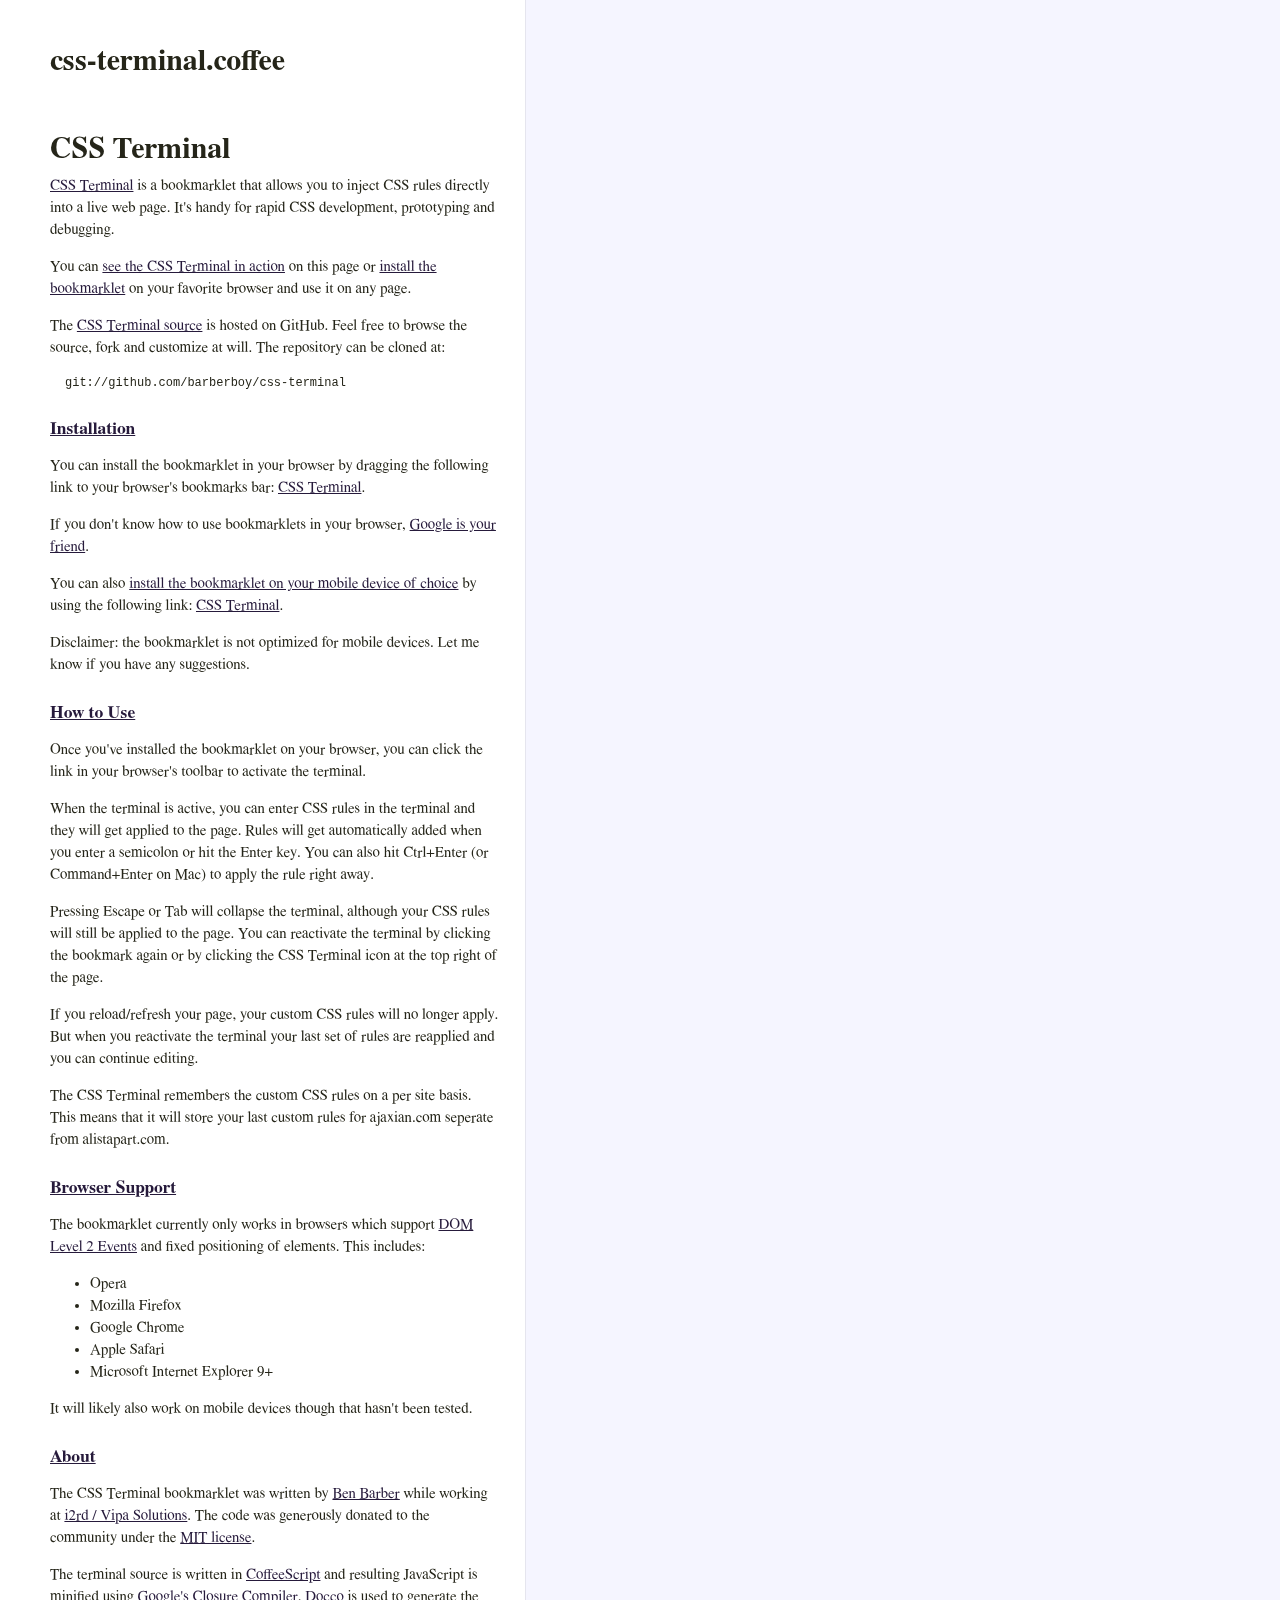
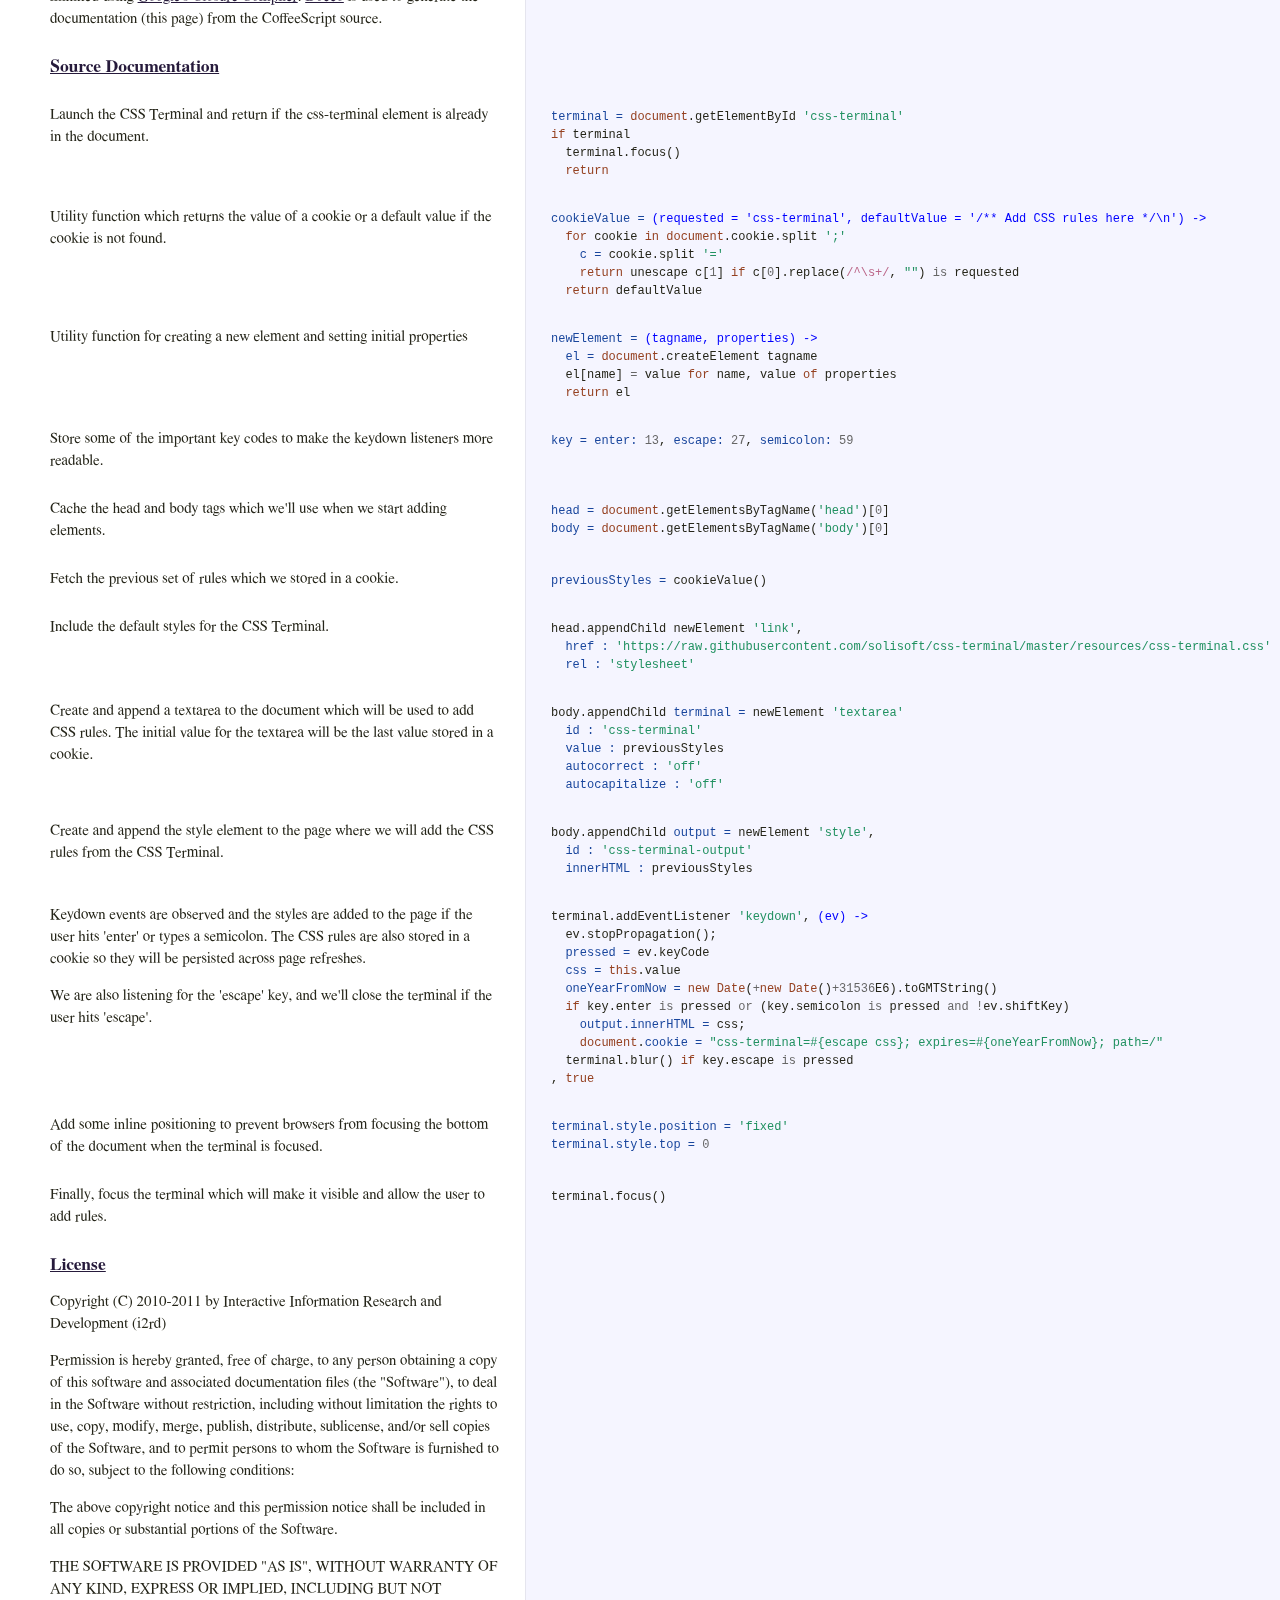
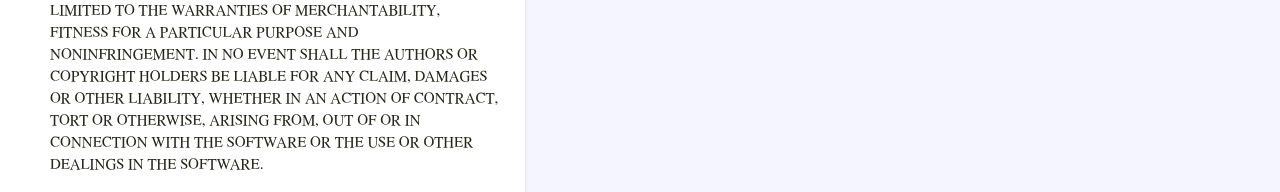
==== commit b60138f8: "solisoft link" ====
--- a/index.html
+++ b/index.html
@@ -1,41 +1,41 @@
 <!DOCTYPE html>  <html> <head>   <title>css-terminal.coffee</title>   <meta http-equiv="content-type" content="text/html; charset=UTF-8">   <link rel="stylesheet" media="all" href="docs/docco.css" /> </head> <body>   <div id="container">     <div id="background"></div>          <table cellpadding="0" cellspacing="0">       <thead>         <tr>           <th class="docs">             <h1>               css-terminal.coffee             </h1>           </th>           <th class="code">           </th>         </tr>       </thead>       <tbody>                               <tr id="section-1">             <td class="docs">               <div class="pilwrap">                 <a class="pilcrow" href="#section-1">&#182;</a>               </div>               <h1>CSS Terminal</h1>
 
-<p><a href="javascript:(function(){var d=document,ct=d.getElementById('css-terminal');if(ct){ct.focus();return;}var s=d.createElement('script');s.src='http://barberboy.github.com/css-terminal/lib/css-terminal-min.js';d.body.appendChild(s)})()">CSS Terminal</a> is a bookmarklet that allows you to inject CSS rules directly
-into a live web page. It's handy for rapid CSS development, prototyping 
+<p><a href="javascript:(function(){var d=document,ct=d.getElementById('css-terminal');if(ct){ct.focus();return;}var s=d.createElement('script');s.src='https://raw.githubusercontent.com/solisoft/css-terminal/master/lib/css-terminal-min.js';d.body.appendChild(s)})()">CSS Terminal</a> is a bookmarklet that allows you to inject CSS rules directly
+into a live web page. It's handy for rapid CSS development, prototyping
 and debugging.</p>
 
-<p>You can <a href="javascript:(function(){var d=document,ct=d.getElementById('css-terminal');if(ct){ct.focus();return;}var s=d.createElement('script');s.src='http://barberboy.github.com/css-terminal/lib/css-terminal-min.js';d.body.appendChild(s)})()">see the CSS Terminal in action</a> 
-on this page or <a href="#install">install the bookmarklet</a> on your 
+<p>You can <a href="javascript:(function(){var d=document,ct=d.getElementById('css-terminal');if(ct){ct.focus();return;}var s=d.createElement('script');s.src='https://raw.githubusercontent.com/solisoft/css-terminal/master/lib/css-terminal-min.js';d.body.appendChild(s)})()">see the CSS Terminal in action</a>
+on this page or <a href="#install">install the bookmarklet</a> on your
 favorite browser and use it on any page.</p>
 
-<p>The <a href="http://github.com/barberboy/css-terminal">CSS Terminal source</a> is hosted on GitHub. Feel free to
+<p>The <a href="https://github.com/barberboy/css-terminal">CSS Terminal source</a> is hosted on GitHub. Feel free to
 browse the source, fork and customize at will. The repository can be cloned
 at:</p>
 
 <pre><code>git://github.com/barberboy/css-terminal
 </code></pre>             </td>             <td class="code">               <div class="highlight"><pre></pre></div>             </td>           </tr>                               <tr id="section-2">             <td class="docs">               <div class="pilwrap">                 <a class="pilcrow" href="#section-2">&#182;</a>               </div>               <h3><a id="install" href="#install">Installation</a></h3>
 
-<p>You can install the bookmarklet in your browser by dragging the following 
-link to your browser's bookmarks bar: <a href="javascript:(function(){var d=document,ct=d.getElementById('css_terminal');if(ct){ct.focus();return;}var s=d.createElement('script');s.src='http://barberboy.github.com/css-terminal/lib/css-terminal-min.js';d.body.appendChild(s)})()" title="CSS Terminal">CSS Terminal</a>.</p>
+<p>You can install the bookmarklet in your browser by dragging the following
+link to your browser's bookmarks bar: <a href="javascript:(function(){var d=document,ct=d.getElementById('css_terminal');if(ct){ct.focus();return;}var s=d.createElement('script');s.src='https://raw.githubusercontent.com/solisoft/css-terminal/master/lib/css-terminal-min.js';d.body.appendChild(s)})()" title="CSS Terminal">CSS Terminal</a>.</p>
 
 <p>If you don't know how to use bookmarklets in your browser,
-<a href="http://www.google.com/search?q=how+to+use+bookmarklets">Google is your friend</a>.</p>
+<a href="https://www.google.com/search?q=how+to+use+bookmarklets">Google is your friend</a>.</p>
 
-<p>You can also <a href="http://stevesouders.com/mobileperf/iphonesteps.php">install the bookmarklet on your mobile device of choice</a>
-by using the following link: <a href="#javascript:(function(){var d=document,ct=d.getElementById('css_terminal');if(ct){ct.focus();return;}var s=d.createElement('script');s.src='http://barberboy.github.com/css-terminal/lib/css-terminal-min.js';d.body.appendChild(s)})()" title="CSS Terminal">CSS Terminal</a>. </p>
+<p>You can also <a href="https://stevesouders.com/mobileperf/iphonesteps.php">install the bookmarklet on your mobile device of choice</a>
+by using the following link: <a href="#javascript:(function(){var d=document,ct=d.getElementById('css_terminal');if(ct){ct.focus();return;}var s=d.createElement('script');s.src='https://raw.githubusercontent.com/solisoft/css-terminal/master/lib/css-terminal-min.js';d.body.appendChild(s)})()" title="CSS Terminal">CSS Terminal</a>. </p>
 
 <p>Disclaimer: the bookmarklet is not optimized for mobile devices. Let
 me know if you have any suggestions.</p>             </td>             <td class="code">               <div class="highlight"><pre></pre></div>             </td>           </tr>                               <tr id="section-3">             <td class="docs">               <div class="pilwrap">                 <a class="pilcrow" href="#section-3">&#182;</a>               </div>               <h3><a id="howtouse" href="#howtouse">How to Use</a></h3>
 
-<p>Once you've installed the bookmarklet on your browser, you can click 
+<p>Once you've installed the bookmarklet on your browser, you can click
 the link in your browser's toolbar to activate the terminal.</p>
 
 <p>When the terminal is active, you can enter CSS rules in the terminal and
 they will get applied to the page. Rules will get automatically added
-when you enter a semicolon or hit the Enter key. You can also hit 
+when you enter a semicolon or hit the Enter key. You can also hit
 Ctrl+Enter (or Command+Enter on Mac) to apply the rule right away.</p>
 
-<p>Pressing Escape or Tab will collapse the terminal, although your CSS 
+<p>Pressing Escape or Tab will collapse the terminal, although your CSS
 rules will still be applied to the page. You can reactivate the
 terminal by clicking the bookmark again or by clicking the CSS Terminal
 icon at the top right of the page.</p>
@@ -49,7 +49,7 @@
 ajaxian.com seperate from alistapart.com.</p>             </td>             <td class="code">               <div class="highlight"><pre></pre></div>             </td>           </tr>                               <tr id="section-4">             <td class="docs">               <div class="pilwrap">                 <a class="pilcrow" href="#section-4">&#182;</a>               </div>               <h3><a id="browsers" href="#browsers">Browser Support</a></h3>
 
 <p>The bookmarklet currently only works in browsers which support
-<a href="http://www.w3.org/TR/DOM-Level-2-Events/">DOM Level 2 Events</a> and fixed positioning of elements. This
+<a href="https://www.w3.org/TR/DOM-Level-2-Events/">DOM Level 2 Events</a> and fixed positioning of elements. This
 includes:</p>
 
 <ul>
@@ -62,13 +62,13 @@
 
 <p>It will likely also work on mobile devices though that hasn't been tested.</p>             </td>             <td class="code">               <div class="highlight"><pre></pre></div>             </td>           </tr>                               <tr id="section-5">             <td class="docs">               <div class="pilwrap">                 <a class="pilcrow" href="#section-5">&#182;</a>               </div>               <h3><a id="about" href="#about">About</a></h3>
 
-<p>The CSS Terminal bookmarklet was written by <a href="http://github.com/barberboy">Ben Barber</a> while
-working at <a href="http://www.vipasolutions.com">i2rd / Vipa Solutions</a>. The code was generously donated 
+<p>The CSS Terminal bookmarklet was written by <a href="https://github.com/barberboy">Ben Barber</a> while
+working at <a href="https://www.vipasolutions.com">i2rd / Vipa Solutions</a>. The code was generously donated
 to the community under the <a href="#license">MIT license</a>.</p>
 
-<p>The terminal source is written in <a href="http://jashkenas.github.com/coffee-script/">CoffeeScript</a> and resulting 
-JavaScript is minified using <a href="http://code.google.com/closure/compiler/docs/gettingstarted_app.html">Google's Closure Compiler</a>. 
-<a href="http://jashkenas.github.com/docco/">Docco</a> is used to generate the documentation (this page) from the 
+<p>The terminal source is written in <a href="https://jashkenas.github.com/coffee-script/">CoffeeScript</a> and resulting
+JavaScript is minified using <a href="https://code.google.com/closure/compiler/docs/gettingstarted_app.html">Google's Closure Compiler</a>.
+<a href="https://jashkenas.github.com/docco/">Docco</a> is used to generate the documentation (this page) from the
 CoffeeScript source.</p>             </td>             <td class="code">               <div class="highlight"><pre></pre></div>             </td>           </tr>                               <tr id="section-6">             <td class="docs">               <div class="pilwrap">                 <a class="pilcrow" href="#section-6">&#182;</a>               </div>               <h3><a id="source" href="#source">Source Documentation</a></h3>             </td>             <td class="code">               <div class="highlight"><pre></pre></div>             </td>           </tr>                               <tr id="section-7">             <td class="docs">               <div class="pilwrap">                 <a class="pilcrow" href="#section-7">&#182;</a>               </div>               <p>Launch the CSS Terminal and return if the css-terminal element is already
 in the document.</p>             </td>             <td class="code">               <div class="highlight"><pre><span class="nv">terminal = </span><span class="nb">document</span><span class="p">.</span><span class="nx">getElementById</span> <span class="s1">&#39;css-terminal&#39;</span>
 <span class="k">if</span> <span class="nx">terminal</span>
@@ -83,8 +83,8 @@
   <span class="nx">el</span><span class="p">[</span><span class="nx">name</span><span class="p">]</span> <span class="o">=</span> <span class="nx">value</span> <span class="k">for</span> <span class="nx">name</span><span class="p">,</span> <span class="nx">value</span> <span class="k">of</span> <span class="nx">properties</span>
   <span class="k">return</span> <span class="nx">el</span></pre></div>             </td>           </tr>                               <tr id="section-10">             <td class="docs">               <div class="pilwrap">                 <a class="pilcrow" href="#section-10">&#182;</a>               </div>               <p>Store some of the important key codes to make the keydown listeners
 more readable.</p>             </td>             <td class="code">               <div class="highlight"><pre><span class="nv">key = enter: </span><span class="mi">13</span><span class="p">,</span> <span class="nv">escape: </span><span class="mi">27</span><span class="p">,</span> <span class="nv">semicolon: </span><span class="mi">59</span></pre></div>             </td>           </tr>                               <tr id="section-11">             <td class="docs">               <div class="pilwrap">                 <a class="pilcrow" href="#section-11">&#182;</a>               </div>               <p>Cache the head and body tags which we'll use when we start adding elements.</p>             </td>             <td class="code">               <div class="highlight"><pre><span class="nv">head = </span><span class="nb">document</span><span class="p">.</span><span class="nx">getElementsByTagName</span><span class="p">(</span><span class="s1">&#39;head&#39;</span><span class="p">)[</span><span class="mi">0</span><span class="p">]</span>
-<span class="nv">body = </span><span class="nb">document</span><span class="p">.</span><span class="nx">getElementsByTagName</span><span class="p">(</span><span class="s1">&#39;body&#39;</span><span class="p">)[</span><span class="mi">0</span><span class="p">]</span></pre></div>             </td>           </tr>                               <tr id="section-12">             <td class="docs">               <div class="pilwrap">                 <a class="pilcrow" href="#section-12">&#182;</a>               </div>               <p>Fetch the previous set of rules which we stored in a cookie.</p>             </td>             <td class="code">               <div class="highlight"><pre><span class="nv">previousStyles = </span><span class="nx">cookieValue</span><span class="p">()</span></pre></div>             </td>           </tr>                               <tr id="section-13">             <td class="docs">               <div class="pilwrap">                 <a class="pilcrow" href="#section-13">&#182;</a>               </div>               <p>Include the default styles for the CSS Terminal.</p>             </td>             <td class="code">               <div class="highlight"><pre><span class="nx">head</span><span class="p">.</span><span class="nx">appendChild</span> <span class="nx">newElement</span> <span class="s1">&#39;link&#39;</span><span class="p">,</span> 
-  <span class="nv">href : </span><span class="s1">&#39;http://barberboy.github.com/css-terminal/resources/css-terminal.css&#39;</span>
+<span class="nv">body = </span><span class="nb">document</span><span class="p">.</span><span class="nx">getElementsByTagName</span><span class="p">(</span><span class="s1">&#39;body&#39;</span><span class="p">)[</span><span class="mi">0</span><span class="p">]</span></pre></div>             </td>           </tr>                               <tr id="section-12">             <td class="docs">               <div class="pilwrap">                 <a class="pilcrow" href="#section-12">&#182;</a>               </div>               <p>Fetch the previous set of rules which we stored in a cookie.</p>             </td>             <td class="code">               <div class="highlight"><pre><span class="nv">previousStyles = </span><span class="nx">cookieValue</span><span class="p">()</span></pre></div>             </td>           </tr>                               <tr id="section-13">             <td class="docs">               <div class="pilwrap">                 <a class="pilcrow" href="#section-13">&#182;</a>               </div>               <p>Include the default styles for the CSS Terminal.</p>             </td>             <td class="code">               <div class="highlight"><pre><span class="nx">head</span><span class="p">.</span><span class="nx">appendChild</span> <span class="nx">newElement</span> <span class="s1">&#39;link&#39;</span><span class="p">,</span>
+  <span class="nv">href : </span><span class="s1">&#39;https://raw.githubusercontent.com/solisoft/css-terminal/master/resources/css-terminal.css&#39;</span>
   <span class="nv">rel : </span><span class="s1">&#39;stylesheet&#39;</span></pre></div>             </td>           </tr>                               <tr id="section-14">             <td class="docs">               <div class="pilwrap">                 <a class="pilcrow" href="#section-14">&#182;</a>               </div>               <p>Create and append a textarea to the document which will be used to add
 CSS rules. The initial value for the textarea will be the last value stored
 in a cookie.</p>             </td>             <td class="code">               <div class="highlight"><pre><span class="nx">body</span><span class="p">.</span><span class="nx">appendChild</span> <span class="nv">terminal = </span><span class="nx">newElement</span> <span class="s1">&#39;textarea&#39;</span>
@@ -92,13 +92,13 @@
   <span class="nv">value : </span><span class="nx">previousStyles</span>
   <span class="nv">autocorrect : </span><span class="s1">&#39;off&#39;</span>
   <span class="nv">autocapitalize : </span><span class="s1">&#39;off&#39;</span></pre></div>             </td>           </tr>                               <tr id="section-15">             <td class="docs">               <div class="pilwrap">                 <a class="pilcrow" href="#section-15">&#182;</a>               </div>               <p>Create and append the style element to the page where we will add the
-CSS rules from the CSS Terminal.</p>             </td>             <td class="code">               <div class="highlight"><pre><span class="nx">body</span><span class="p">.</span><span class="nx">appendChild</span> <span class="nv">output = </span><span class="nx">newElement</span> <span class="s1">&#39;style&#39;</span><span class="p">,</span> 
+CSS rules from the CSS Terminal.</p>             </td>             <td class="code">               <div class="highlight"><pre><span class="nx">body</span><span class="p">.</span><span class="nx">appendChild</span> <span class="nv">output = </span><span class="nx">newElement</span> <span class="s1">&#39;style&#39;</span><span class="p">,</span>
   <span class="nv">id : </span><span class="s1">&#39;css-terminal-output&#39;</span>
   <span class="nv">innerHTML : </span><span class="nx">previousStyles</span></pre></div>             </td>           </tr>                               <tr id="section-16">             <td class="docs">               <div class="pilwrap">                 <a class="pilcrow" href="#section-16">&#182;</a>               </div>               <p>Keydown events are observed and the styles are added to the page if the user
 hits 'enter' or types a semicolon. The CSS rules are also stored in a cookie
 so they will be persisted across page refreshes.</p>
 
-<p>We are also listening for the 'escape' key, and we'll close the terminal if 
+<p>We are also listening for the 'escape' key, and we'll close the terminal if
 the user hits 'escape'.</p>             </td>             <td class="code">               <div class="highlight"><pre><span class="nx">terminal</span><span class="p">.</span><span class="nx">addEventListener</span> <span class="s1">&#39;keydown&#39;</span><span class="p">,</span> <span class="nf">(ev) -&gt;</span>
   <span class="nx">ev</span><span class="p">.</span><span class="nx">stopPropagation</span><span class="p">();</span>
   <span class="nv">pressed = </span><span class="nx">ev</span><span class="p">.</span><span class="nx">keyCode</span>
@@ -110,7 +110,7 @@
   <span class="nx">terminal</span><span class="p">.</span><span class="nx">blur</span><span class="p">()</span> <span class="k">if</span> <span class="nx">key</span><span class="p">.</span><span class="nx">escape</span> <span class="o">is</span> <span class="nx">pressed</span>
 <span class="p">,</span> <span class="kc">true</span></pre></div>             </td>           </tr>                               <tr id="section-17">             <td class="docs">               <div class="pilwrap">                 <a class="pilcrow" href="#section-17">&#182;</a>               </div>               <p>Add some inline positioning to prevent browsers from focusing the bottom of
 the document when the terminal is focused.</p>             </td>             <td class="code">               <div class="highlight"><pre><span class="nv">terminal.style.position = </span><span class="s1">&#39;fixed&#39;</span>
-<span class="nv">terminal.style.top = </span><span class="mi">0</span></pre></div>             </td>           </tr>                               <tr id="section-18">             <td class="docs">               <div class="pilwrap">                 <a class="pilcrow" href="#section-18">&#182;</a>               </div>               <p>Finally, focus the terminal which will make it visible and allow the user to 
+<span class="nv">terminal.style.top = </span><span class="mi">0</span></pre></div>             </td>           </tr>                               <tr id="section-18">             <td class="docs">               <div class="pilwrap">                 <a class="pilcrow" href="#section-18">&#182;</a>               </div>               <p>Finally, focus the terminal which will make it visible and allow the user to
 add rules.</p>             </td>             <td class="code">               <div class="highlight"><pre><span class="nx">terminal</span><span class="p">.</span><span class="nx">focus</span><span class="p">()</span></pre></div>             </td>           </tr>                               <tr id="section-19">             <td class="docs">               <div class="pilwrap">                 <a class="pilcrow" href="#section-19">&#182;</a>               </div>               <h3><a id="license" href="#license">License</a></h3>
 
 <p>Copyright (C) 2010-2011 by Interactive Information Research and Development
@@ -132,4 +132,4 @@
 AUTHORS OR COPYRIGHT HOLDERS BE LIABLE FOR ANY CLAIM, DAMAGES OR OTHER
 LIABILITY, WHETHER IN AN ACTION OF CONTRACT, TORT OR OTHERWISE, ARISING FROM,
 OUT OF OR IN CONNECTION WITH THE SOFTWARE OR THE USE OR OTHER DEALINGS IN
-THE SOFTWARE.    </p>             </td>             <td class="code">               <div class="highlight"><pre></pre></div>             </td>           </tr>                </tbody>     </table>   </div> </body> </html> 
+THE SOFTWARE.    </p>             </td>             <td class="code">               <div class="highlight"><pre></pre></div>             </td>           </tr>                </tbody>     </table>   </div> </body> </html>
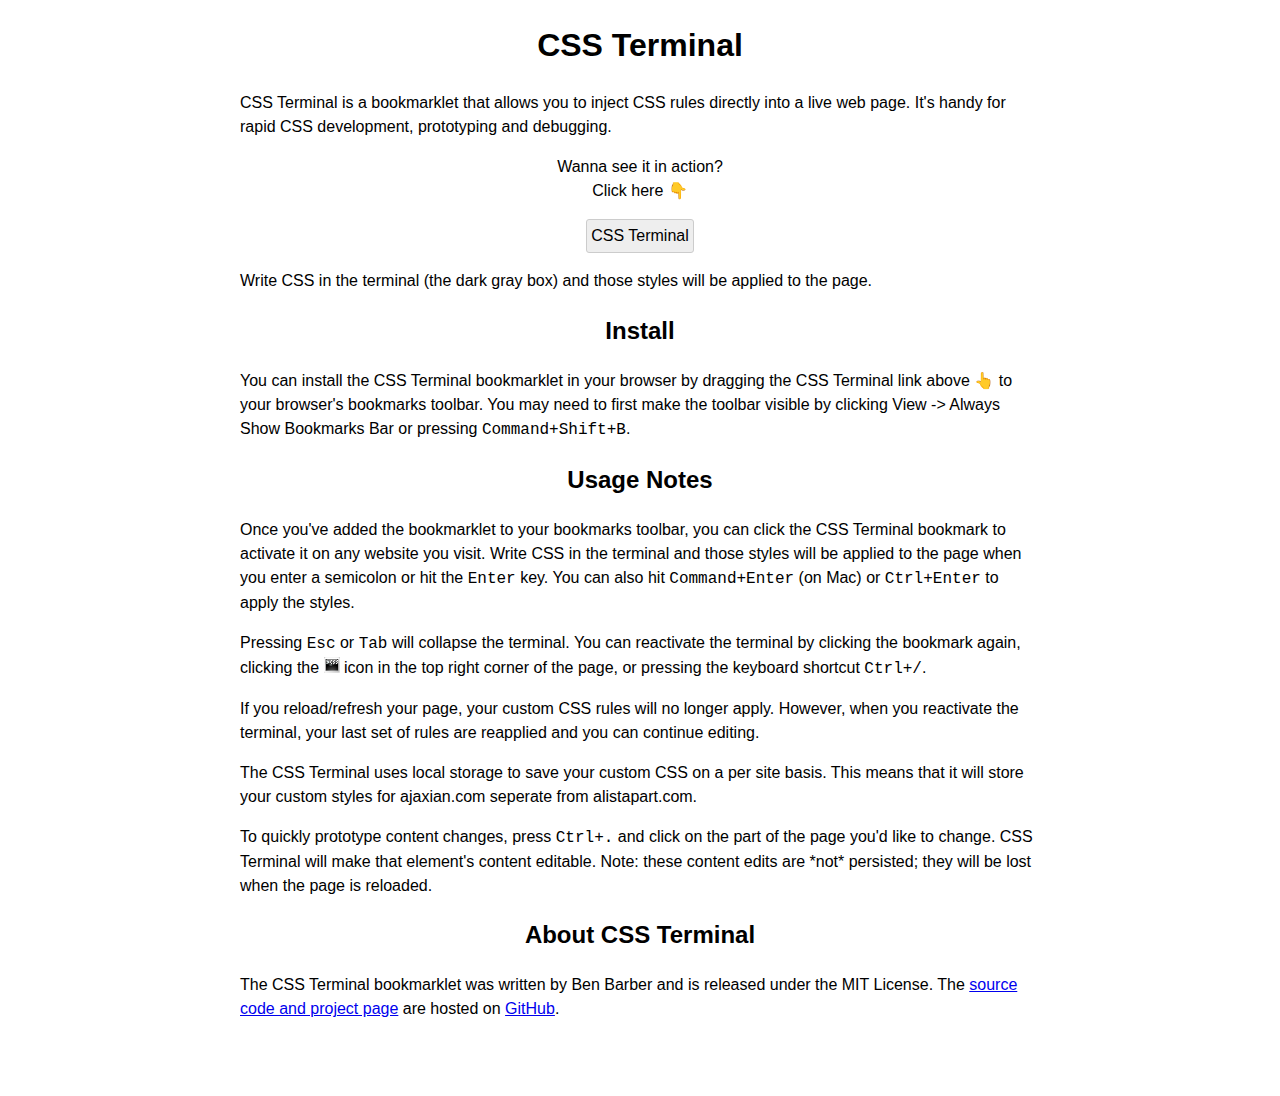
==== commit bc4d3624: "Simplify project structure and add contenteditable" ====
--- a/index.html
+++ b/index.html
@@ -1,135 +1,107 @@
-<!DOCTYPE html>  <html> <head>   <title>css-terminal.coffee</title>   <meta http-equiv="content-type" content="text/html; charset=UTF-8">   <link rel="stylesheet" media="all" href="docs/docco.css" /> </head> <body>   <div id="container">     <div id="background"></div>          <table cellpadding="0" cellspacing="0">       <thead>         <tr>           <th class="docs">             <h1>               css-terminal.coffee             </h1>           </th>           <th class="code">           </th>         </tr>       </thead>       <tbody>                               <tr id="section-1">             <td class="docs">               <div class="pilwrap">                 <a class="pilcrow" href="#section-1">&#182;</a>               </div>               <h1>CSS Terminal</h1>
+<!DOCTYPE html>
+<html lang="en">
 
-<p><a href="javascript:(function(){var d=document,ct=d.getElementById('css-terminal');if(ct){ct.focus();return;}var s=d.createElement('script');s.src='https://raw.githubusercontent.com/solisoft/css-terminal/master/lib/css-terminal-min.js';d.body.appendChild(s)})()">CSS Terminal</a> is a bookmarklet that allows you to inject CSS rules directly
-into a live web page. It's handy for rapid CSS development, prototyping
-and debugging.</p>
+<head>
+    <title>CSS Terminal</title>
+    <meta http-equiv="content-type" content="text/html; charset=UTF-8">
+    <link rel="shortcut icon" type="image/png"
+        href="[data-uri]">
+    <style>
+        body {
+            font-size: 16px;
+            font-family: -apple-system, BlinkMacSystemFont, "Segoe UI", "Noto Sans", Helvetica, Arial, sans-serif, "Apple Color Emoji", "Segoe UI Emoji";
+            line-height: 1.5;
+            margin-bottom: 5em;
+        }
 
-<p>You can <a href="javascript:(function(){var d=document,ct=d.getElementById('css-terminal');if(ct){ct.focus();return;}var s=d.createElement('script');s.src='https://raw.githubusercontent.com/solisoft/css-terminal/master/lib/css-terminal-min.js';d.body.appendChild(s)})()">see the CSS Terminal in action</a>
-on this page or <a href="#install">install the bookmarklet</a> on your
-favorite browser and use it on any page.</p>
+        main {
+            max-width: 50em;
+            margin: 0 auto;
+        }
 
-<p>The <a href="https://github.com/barberboy/css-terminal">CSS Terminal source</a> is hosted on GitHub. Feel free to
-browse the source, fork and customize at will. The repository can be cloned
-at:</p>
+        h1,
+        h2,
+        h3,
+        .center {
+            text-align: center;
+        }
 
-<pre><code>git://github.com/barberboy/css-terminal
-</code></pre>             </td>             <td class="code">               <div class="highlight"><pre></pre></div>             </td>           </tr>                               <tr id="section-2">             <td class="docs">               <div class="pilwrap">                 <a class="pilcrow" href="#section-2">&#182;</a>               </div>               <h3><a id="install" href="#install">Installation</a></h3>
+        #css-terminal-bookmarklet {
+            padding: .25em;
+            display: inline-block;
+            background-color: #eee;
+            border: 1px solid #ccc;
+            border-radius: 3px;
+            color: #000;
+            text-decoration: none;
+        }
+    </style>
+    <script>
+        if (!localStorage.getItem("css-terminal")) {
+            localStorage.setItem("css-terminal", "/*%20Add%20CSS%20here%21%20*/%0Abody%20%7B%0A%20%20background%3A%20pink%3B%0A%20%20font-family%3A%20monospace%3B%0A%7D%0A%0A/*%20Go%20wild%21%20*/%0A%0A%0A%0A%0A%0A%0A/*%0AKeyboard%20shortcuts%20%28on%20Mac%29%0A%20%20Apply%20styles%3A%20Command%20+%20Enter%0A%20%20Focus%20terminal%3A%20Ctrl%20+%20/%0A%20%20Edit%20content%3A%20Ctrl%20+%20.%0A*/")
+        }
+    </script>
+</head>
 
-<p>You can install the bookmarklet in your browser by dragging the following
-link to your browser's bookmarks bar: <a href="javascript:(function(){var d=document,ct=d.getElementById('css_terminal');if(ct){ct.focus();return;}var s=d.createElement('script');s.src='https://raw.githubusercontent.com/solisoft/css-terminal/master/lib/css-terminal-min.js';d.body.appendChild(s)})()" title="CSS Terminal">CSS Terminal</a>.</p>
+<body>
+    <main>
+        <h1>CSS Terminal</h1>
+        <p>CSS Terminal is a bookmarklet that allows you to inject CSS rules directly into a live web page. It's handy
+            for rapid CSS development, prototyping and debugging.</p>
+        <p class="center">
+            Wanna see it in action? <br>Click here 👇
+        </p>
+        <p class="center">
+            <a id="css-terminal-bookmarklet"
+                href="javascript:(function%20()%20%7B%20var%20terminal%20%3D%20document.getElementById(%22css-terminal%22)%3B%20if%20(!terminal)%20%7B%20var%20keymap%20%3D%20%7B%20enter%3A%2013%2C%20escape%3A%2027%2C%20semicolon%3A%20186%2C%20forwardSlash%3A%20191%2C%20period%3A%20190%20%7D%3B%20var%20body%20%3D%20document.getElementsByTagName(%22body%22)%5B0%5D%3B%20var%20previousStyles%20%3D%20unescape(localStorage.getItem(%22css-terminal%22)%20%7C%7C%20%22%22)%3B%20%20%20%20%20%20%20%20%2F*%20utility%20function%20for%20creating%20a%20new%20DOM%20element%20*%2F%20%20%20%20%20%20%20%20var%20newElement%20%3D%20(tagname%2C%20props)%20%3D%3E%20%7B%20var%20el%20%3D%20document.createElement(tagname)%3B%20for%20(var%20i%20in%20props)%20%7B%20el%5Bi%5D%20%3D%20props%5Bi%5D%3B%20%7D%20return%20el%20%7D%3B%20var%20terminal%20%3D%20newElement(%22textarea%22%2C%20%7B%20id%3A%20%22css-terminal%22%2C%20value%3A%20previousStyles%2C%20autocorrect%3A%20%22off%22%2C%20autocapitalize%3A%20%22off%22%20%7D)%3B%20var%20terminalStyles%20%3D%20newElement(%22style%22%2C%20%7B%20id%3A%20%22css-terminal-css%22%2C%20innerHTML%3A%20%60%23css-terminal%20%7B%20%20%20%20%20%20%20%20%20%20%20%20%20%20%20%20background%3A%20transparent%20url('data%3Aimage%2Fpng%3Bbase64%2CiVBORw0KGgoAAAANSUhEUgAAABAAAAAQCAYAAAAf8%2F9hAAAAAXNSR0IArs4c6QAAAndJREFUOMuNkr1LXEEUxX8zb3b3ze7KopDCJFVIqRBilUKCNgFZNFVAAmthJWJvVsQiTf4HQdBaEKwsFgL5kKR4YJr0msDDoMmukfF9zUya7INAIDlw4XIunHvu4Yq9vb2Ndrv9Qmtd4x9wzuG9xzmHMSY5Ojp6yfn5%2BTf%2Fn3DOeeect9Z6a60%2FPT09F8aY5ODgoLa7u8vMzAz%2Fg16vx8bGBhMTE4kckk%2Fabcbv3sUYgzGGZrPJ%2Bvo6xhharRadTqec9Xq94SleAl4IwVW%2Fz6PHj3nW6ZAVBdPT02xtbRHHMSsrK2W%2FvLxMt9slTVOMMVYCSCl5%2F%2FYtH4%2BPuTU%2BTpplNBoNoigijmM2NzfpdrvEcczq6ipLS0ukaUpRFF4JIRBCMDs3h%2FWe50%2Bf8uP7d968fk0URUxNTbG9vc3Ozg5xHBNFEbOzs6ytrQEgkiQxh4eHenFxEaUUrVaLe%2FfvM%2FHgAQL48O4dd27f5uTkBABjDFdXV%2Bzv7zM5OflTCSGQUmKtxVpLv9%2Fn8vKSL2dnCCEYDAZ8OTujKAqyLCPLMgC893jvUcMQAbTWhGHIz8GAz58%2BIaVEACMjI%2BR5TpZlJEmCMQbnHABKSokQAq01jUaDMAwJw5BKpUIQBABYa8nznDRNkVL%2B6WAYotYarTX1ep0wDKlWqyilSoEsy1BKIYTAe18%2BlRqqhWFYCtTrdWq1GkEQIISgKIpyu%2Fcea23pQjnnaDabzM%2FPly5qtdpfT0iShJubG5IkQSmFcw5xfX39VQhxx1pLURR%2F1L%2B40dHR02BhYSEYGxt7%2BNtSDuRALqUsKwiCXCmVK6XySqWSV6vVXGs9uLi4ePULSRiabTd6gRQAAAAASUVORK5CYII%3D')%20no-repeat%20top%20right%3B%20%20%20%20%20%20%20%20%20%20%20%20%20%20%20%20font-family%3A%20monospace%3B%20%20%20%20%20%20%20%20%20%20%20%20%20%20%20%20position%3A%20fixed%3B%20%20%20%20%20%20%20%20%20%20%20%20%20%20%20%20top%3A%200%3B%20%20%20%20%20%20%20%20%20%20%20%20%20%20%20%20right%3A%200%3B%20%20%20%20%20%20%20%20%20%20%20%20%20%20%20%20color%3A%20transparent%3B%20%20%20%20%20%20%20%20%20%20%20%20%20%20%20%20z-index%3A%20100000%3B%20%20%20%20%20%20%20%20%20%20%20%20%20%20%20%20border%3A%200%3B%20%20%20%20%20%20%20%20%20%20%20%20%20%20%20%20width%3A%2032px%3B%20%20%20%20%20%20%20%20%20%20%20%20%20%20%20%20height%3A%2032px%3B%20%20%20%20%20%20%20%20%20%20%20%20%20%20%20%20max-height%3A%2032px%3B%20%20%20%20%20%20%20%20%20%20%20%20%20%20%20%20%20overflow%3A%20hidden%3B%20%20%20%20%20%20%20%20%20%20%20%20%20%20%20%20cursor%3A%20pointer%3B%20%20%20%20%20%20%20%20%20%20%20%20%20%20%20%20resize%3A%20none%3B%20%20%20%20%20%20%20%20%20%20%20%20%7D%20%20%20%20%20%20%20%20%20%20%20%20%20%23css-terminal%3Afocus%20%7B%20%20%20%20%20%20%20%20%20%20%20%20%20%20%20%20background%3A%20rgba(0%2C0%2C0%2C.75)%3B%20%20%20%20%20%20%20%20%20%20%20%20%20%20%20%20border%3A%202px%20solid%20rgba(0%2C0%2C0%2C.1)%3B%20%20%20%20%20%20%20%20%20%20%20%20%20%20%20%20color%3A%20white%3B%20%20%20%20%20%20%20%20%20%20%20%20%20%20%20%20cursor%3A%20text%3B%20%20%20%20%20%20%20%20%20%20%20%20%20%20%20%20height%3A%2025em%3B%20%20%20%20%20%20%20%20%20%20%20%20%20%20%20%20max-height%3A%20none%3B%20%20%20%20%20%20%20%20%20%20%20%20%20%20%20%20width%3A%2040em%3B%20%20%20%20%20%20%20%20%20%20%20%20%20%20%20%20outline%3A%20none%3B%20%20%20%20%20%20%20%20%20%20%20%20%20%20%20%20overflow%3A%20auto%3B%20%20%20%20%20%20%20%20%20%20%20%20%20%20%20%20padding%3A%20.25em%3B%20%20%20%20%20%20%20%20%20%20%20%20%20%20%20%20resize%3A%20both%3B%20%20%20%20%20%20%20%20%20%20%20%20%7D%60%20%7D)%3B%20var%20terminalOutput%20%3D%20newElement(%22style%22%2C%20%7B%20id%3A%20%22css-terminal-output%22%2C%20innerHTML%3A%20previousStyles%20%7D)%3B%20body.appendChild(terminalStyles)%3B%20body.appendChild(terminal)%3B%20body.appendChild(terminalOutput)%3B%20terminal.addEventListener(%22keydown%22%2C%20function%20(evt)%20%7B%20evt.stopPropagation()%3B%20var%20keyCode%20%3D%20evt.keyCode%3B%20if%20(keyCode%20%3D%3D%3D%20keymap.enter%20%7C%7C%20keyCode%20%3D%3D%3D%20keymap.semicolon%20%26%26%20!evt.shiftKey)%20%7B%20terminalOutput.innerHTML%20%3D%20this.value%3B%20localStorage.setItem(%22css-terminal%22%2C%20escape(this.value))%3B%20%7D%20if%20(keymap.escape%20%3D%3D%3D%20keyCode%20%7C%7C%20evt.ctrlKey%20%26%26%20keyCode%20%3D%3D%3D%20keymap.forwardSlash)%20%7B%20return%20terminal.blur()%3B%20%7D%20%7D%2C%20true)%3B%20window.addEventListener(%22keydown%22%2C%20function%20(%7B%20keyCode%2C%20ctrlKey%20%7D)%20%7B%20%20%20%20%20%20%20%20%20%20%20%20%2F*%20ctrl%20%2B%20%2F%20activation%20shortcut%20*%2F%20%20%20%20%20%20%20%20%20%20%20%20if%20(ctrlKey%20%26%26%20keyCode%20%3D%3D%3D%20keymap.forwardSlash)%20%7B%20terminal.focus()%3B%20%7D%20%20%20%20%20%20%20%20%20%20%20%20%2F*%20ctrl%20%2B%20.%20to%20make%20an%20element%20contenteditable%20*%2F%20%20%20%20%20%20%20%20%20%20%20%20if%20(ctrlKey%20%26%26%20keyCode%20%3D%3D%3D%20keymap.period)%20%7B%20body.addEventListener(%22click%22%2C%20makeContenteditable%2C%20true)%3B%20%7D%20%7D)%3B%20function%20makeContenteditable(evt)%20%7B%20evt.preventDefault()%3B%20evt.stopPropagation()%3B%20evt.target.setAttribute(%22contenteditable%22%2C%20true)%3B%20evt.target.focus()%3B%20%20%20%20%20%20%20%20%20%20%20%20%2F*%20Clean%20up%20event%20listeners%20*%2F%20%20%20%20%20%20%20%20%20%20%20%20body.removeEventListener(%22click%22%2C%20makeContenteditable%2C%20true)%3B%20evt.target.addEventListener(%22blur%22%2C%20function%20disableContentEditable()%20%7B%20evt.target.removeAttribute(%22contenteditable%22)%3B%20evt.target.removeEventListener(%22blur%22%2C%20disableContentEditable)%3B%20%7D)%3B%20%7D%20%7D%20terminal.focus()%3B%20%7D)()%3B">CSS
+                Terminal</a>
+        </p>
+        <p>
+            Write CSS in the terminal (the dark gray box) and those styles will be applied to the page.
+        </p>
+        <h2>Install</h2>
+        <p>
+            You can install the CSS Terminal bookmarklet in your browser by dragging the CSS
+            Terminal link above 👆 to your browser's bookmarks toolbar. You may need to first make
+            the toolbar visible by clicking View -> Always Show Bookmarks Bar or pressing
+            <code>Command+Shift+B</code>.
+        </p>
+        <h2>Usage Notes</h2>
+        <p>
+            Once you've added the bookmarklet to your bookmarks toolbar, you can click the CSS Terminal bookmark
+            to activate it on any website you visit. Write CSS in the terminal and those styles will be applied to the
+            page when you enter a semicolon or hit the <code>Enter</code> key. You can also hit
+            <code>Command+Enter</code> (on Mac) or <code>Ctrl+Enter</code> to apply the styles.
+        </p>
+        <p>
+            Pressing <code>Esc</code> or <code>Tab</code> will collapse the terminal. You can reactivate the
+            terminal by clicking the bookmark again, clicking the <img
+                src="[data-uri]"
+                alt="CSS Terminal">
+            icon in the top right corner of the page, or pressing the keyboard shortcut <code>Ctrl+/</code>.
+        </p>
+        <p>
+            If you reload/refresh your page, your custom CSS rules will no longer apply. However, when you reactivate
+            the terminal, your last set of rules are reapplied and you can continue editing.
+        </p>
+        <p>
+            The CSS Terminal uses local storage to save your custom CSS on a per site basis. This means
+            that it will store your custom styles for ajaxian.com seperate from alistapart.com.
+        </p>
+        <p>
+            To quickly prototype content changes, press <code>Ctrl+.</code> and click on the part of
+            the page you'd like to change. CSS Terminal will make that element's content editable.
+            Note: these content edits are *not* persisted; they will be lost when the page is reloaded.
+        </p>
+        <h2>
+            About CSS Terminal
+        </h2>
+        <p>
+            The CSS Terminal bookmarklet was written by Ben Barber and is released under the MIT License.
+            The <a href="https://github.com/barberboy/css-terminal">source code and project page</a> are hosted on <a
+                href="https://github.com/">GitHub</a>.
+        </p>
+    </main>
+</body>
 
-<p>If you don't know how to use bookmarklets in your browser,
-<a href="https://www.google.com/search?q=how+to+use+bookmarklets">Google is your friend</a>.</p>
-
-<p>You can also <a href="https://stevesouders.com/mobileperf/iphonesteps.php">install the bookmarklet on your mobile device of choice</a>
-by using the following link: <a href="#javascript:(function(){var d=document,ct=d.getElementById('css_terminal');if(ct){ct.focus();return;}var s=d.createElement('script');s.src='https://raw.githubusercontent.com/solisoft/css-terminal/master/lib/css-terminal-min.js';d.body.appendChild(s)})()" title="CSS Terminal">CSS Terminal</a>. </p>
-
-<p>Disclaimer: the bookmarklet is not optimized for mobile devices. Let
-me know if you have any suggestions.</p>             </td>             <td class="code">               <div class="highlight"><pre></pre></div>             </td>           </tr>                               <tr id="section-3">             <td class="docs">               <div class="pilwrap">                 <a class="pilcrow" href="#section-3">&#182;</a>               </div>               <h3><a id="howtouse" href="#howtouse">How to Use</a></h3>
-
-<p>Once you've installed the bookmarklet on your browser, you can click
-the link in your browser's toolbar to activate the terminal.</p>
-
-<p>When the terminal is active, you can enter CSS rules in the terminal and
-they will get applied to the page. Rules will get automatically added
-when you enter a semicolon or hit the Enter key. You can also hit
-Ctrl+Enter (or Command+Enter on Mac) to apply the rule right away.</p>
-
-<p>Pressing Escape or Tab will collapse the terminal, although your CSS
-rules will still be applied to the page. You can reactivate the
-terminal by clicking the bookmark again or by clicking the CSS Terminal
-icon at the top right of the page.</p>
-
-<p>If you reload/refresh your page, your custom CSS rules will no longer
-apply. But when you reactivate the terminal your last set of rules are
-reapplied and you can continue editing.</p>
-
-<p>The CSS Terminal remembers the custom CSS rules on a per site basis.
-This means that it will store your last custom rules for
-ajaxian.com seperate from alistapart.com.</p>             </td>             <td class="code">               <div class="highlight"><pre></pre></div>             </td>           </tr>                               <tr id="section-4">             <td class="docs">               <div class="pilwrap">                 <a class="pilcrow" href="#section-4">&#182;</a>               </div>               <h3><a id="browsers" href="#browsers">Browser Support</a></h3>
-
-<p>The bookmarklet currently only works in browsers which support
-<a href="https://www.w3.org/TR/DOM-Level-2-Events/">DOM Level 2 Events</a> and fixed positioning of elements. This
-includes:</p>
-
-<ul>
-<li>Opera</li>
-<li>Mozilla Firefox</li>
-<li>Google Chrome</li>
-<li>Apple Safari</li>
-<li>Microsoft Internet Explorer 9+</li>
-</ul>
-
-<p>It will likely also work on mobile devices though that hasn't been tested.</p>             </td>             <td class="code">               <div class="highlight"><pre></pre></div>             </td>           </tr>                               <tr id="section-5">             <td class="docs">               <div class="pilwrap">                 <a class="pilcrow" href="#section-5">&#182;</a>               </div>               <h3><a id="about" href="#about">About</a></h3>
-
-<p>The CSS Terminal bookmarklet was written by <a href="https://github.com/barberboy">Ben Barber</a> while
-working at <a href="https://www.vipasolutions.com">i2rd / Vipa Solutions</a>. The code was generously donated
-to the community under the <a href="#license">MIT license</a>.</p>
-
-<p>The terminal source is written in <a href="https://jashkenas.github.com/coffee-script/">CoffeeScript</a> and resulting
-JavaScript is minified using <a href="https://code.google.com/closure/compiler/docs/gettingstarted_app.html">Google's Closure Compiler</a>.
-<a href="https://jashkenas.github.com/docco/">Docco</a> is used to generate the documentation (this page) from the
-CoffeeScript source.</p>             </td>             <td class="code">               <div class="highlight"><pre></pre></div>             </td>           </tr>                               <tr id="section-6">             <td class="docs">               <div class="pilwrap">                 <a class="pilcrow" href="#section-6">&#182;</a>               </div>               <h3><a id="source" href="#source">Source Documentation</a></h3>             </td>             <td class="code">               <div class="highlight"><pre></pre></div>             </td>           </tr>                               <tr id="section-7">             <td class="docs">               <div class="pilwrap">                 <a class="pilcrow" href="#section-7">&#182;</a>               </div>               <p>Launch the CSS Terminal and return if the css-terminal element is already
-in the document.</p>             </td>             <td class="code">               <div class="highlight"><pre><span class="nv">terminal = </span><span class="nb">document</span><span class="p">.</span><span class="nx">getElementById</span> <span class="s1">&#39;css-terminal&#39;</span>
-<span class="k">if</span> <span class="nx">terminal</span>
-  <span class="nx">terminal</span><span class="p">.</span><span class="nx">focus</span><span class="p">()</span>
-  <span class="k">return</span></pre></div>             </td>           </tr>                               <tr id="section-8">             <td class="docs">               <div class="pilwrap">                 <a class="pilcrow" href="#section-8">&#182;</a>               </div>               <p>Utility function which returns the value of a cookie or a default value
-if the cookie is not found.</p>             </td>             <td class="code">               <div class="highlight"><pre><span class="nv">cookieValue = </span><span class="nf">(requested = &#39;css-terminal&#39;, defaultValue = &#39;/** Add CSS rules here */\n&#39;) -&gt;</span>
-  <span class="k">for</span> <span class="nx">cookie</span> <span class="k">in</span> <span class="nb">document</span><span class="p">.</span><span class="nx">cookie</span><span class="p">.</span><span class="nx">split</span> <span class="s1">&#39;;&#39;</span>
-    <span class="nv">c = </span><span class="nx">cookie</span><span class="p">.</span><span class="nx">split</span> <span class="s1">&#39;=&#39;</span>
-    <span class="k">return</span> <span class="nx">unescape</span> <span class="nx">c</span><span class="p">[</span><span class="mi">1</span><span class="p">]</span> <span class="k">if</span> <span class="nx">c</span><span class="p">[</span><span class="mi">0</span><span class="p">].</span><span class="nx">replace</span><span class="p">(</span><span class="sr">/^\s+/</span><span class="p">,</span> <span class="s2">&quot;&quot;</span><span class="p">)</span> <span class="o">is</span> <span class="nx">requested</span>
-  <span class="k">return</span> <span class="nx">defaultValue</span></pre></div>             </td>           </tr>                               <tr id="section-9">             <td class="docs">               <div class="pilwrap">                 <a class="pilcrow" href="#section-9">&#182;</a>               </div>               <p>Utility function for creating a new element and setting initial properties</p>             </td>             <td class="code">               <div class="highlight"><pre><span class="nv">newElement = </span><span class="nf">(tagname, properties) -&gt;</span>
-  <span class="nv">el = </span><span class="nb">document</span><span class="p">.</span><span class="nx">createElement</span> <span class="nx">tagname</span>
-  <span class="nx">el</span><span class="p">[</span><span class="nx">name</span><span class="p">]</span> <span class="o">=</span> <span class="nx">value</span> <span class="k">for</span> <span class="nx">name</span><span class="p">,</span> <span class="nx">value</span> <span class="k">of</span> <span class="nx">properties</span>
-  <span class="k">return</span> <span class="nx">el</span></pre></div>             </td>           </tr>                               <tr id="section-10">             <td class="docs">               <div class="pilwrap">                 <a class="pilcrow" href="#section-10">&#182;</a>               </div>               <p>Store some of the important key codes to make the keydown listeners
-more readable.</p>             </td>             <td class="code">               <div class="highlight"><pre><span class="nv">key = enter: </span><span class="mi">13</span><span class="p">,</span> <span class="nv">escape: </span><span class="mi">27</span><span class="p">,</span> <span class="nv">semicolon: </span><span class="mi">59</span></pre></div>             </td>           </tr>                               <tr id="section-11">             <td class="docs">               <div class="pilwrap">                 <a class="pilcrow" href="#section-11">&#182;</a>               </div>               <p>Cache the head and body tags which we'll use when we start adding elements.</p>             </td>             <td class="code">               <div class="highlight"><pre><span class="nv">head = </span><span class="nb">document</span><span class="p">.</span><span class="nx">getElementsByTagName</span><span class="p">(</span><span class="s1">&#39;head&#39;</span><span class="p">)[</span><span class="mi">0</span><span class="p">]</span>
-<span class="nv">body = </span><span class="nb">document</span><span class="p">.</span><span class="nx">getElementsByTagName</span><span class="p">(</span><span class="s1">&#39;body&#39;</span><span class="p">)[</span><span class="mi">0</span><span class="p">]</span></pre></div>             </td>           </tr>                               <tr id="section-12">             <td class="docs">               <div class="pilwrap">                 <a class="pilcrow" href="#section-12">&#182;</a>               </div>               <p>Fetch the previous set of rules which we stored in a cookie.</p>             </td>             <td class="code">               <div class="highlight"><pre><span class="nv">previousStyles = </span><span class="nx">cookieValue</span><span class="p">()</span></pre></div>             </td>           </tr>                               <tr id="section-13">             <td class="docs">               <div class="pilwrap">                 <a class="pilcrow" href="#section-13">&#182;</a>               </div>               <p>Include the default styles for the CSS Terminal.</p>             </td>             <td class="code">               <div class="highlight"><pre><span class="nx">head</span><span class="p">.</span><span class="nx">appendChild</span> <span class="nx">newElement</span> <span class="s1">&#39;link&#39;</span><span class="p">,</span>
-  <span class="nv">href : </span><span class="s1">&#39;https://raw.githubusercontent.com/solisoft/css-terminal/master/resources/css-terminal.css&#39;</span>
-  <span class="nv">rel : </span><span class="s1">&#39;stylesheet&#39;</span></pre></div>             </td>           </tr>                               <tr id="section-14">             <td class="docs">               <div class="pilwrap">                 <a class="pilcrow" href="#section-14">&#182;</a>               </div>               <p>Create and append a textarea to the document which will be used to add
-CSS rules. The initial value for the textarea will be the last value stored
-in a cookie.</p>             </td>             <td class="code">               <div class="highlight"><pre><span class="nx">body</span><span class="p">.</span><span class="nx">appendChild</span> <span class="nv">terminal = </span><span class="nx">newElement</span> <span class="s1">&#39;textarea&#39;</span>
-  <span class="nv">id : </span><span class="s1">&#39;css-terminal&#39;</span>
-  <span class="nv">value : </span><span class="nx">previousStyles</span>
-  <span class="nv">autocorrect : </span><span class="s1">&#39;off&#39;</span>
-  <span class="nv">autocapitalize : </span><span class="s1">&#39;off&#39;</span></pre></div>             </td>           </tr>                               <tr id="section-15">             <td class="docs">               <div class="pilwrap">                 <a class="pilcrow" href="#section-15">&#182;</a>               </div>               <p>Create and append the style element to the page where we will add the
-CSS rules from the CSS Terminal.</p>             </td>             <td class="code">               <div class="highlight"><pre><span class="nx">body</span><span class="p">.</span><span class="nx">appendChild</span> <span class="nv">output = </span><span class="nx">newElement</span> <span class="s1">&#39;style&#39;</span><span class="p">,</span>
-  <span class="nv">id : </span><span class="s1">&#39;css-terminal-output&#39;</span>
-  <span class="nv">innerHTML : </span><span class="nx">previousStyles</span></pre></div>             </td>           </tr>                               <tr id="section-16">             <td class="docs">               <div class="pilwrap">                 <a class="pilcrow" href="#section-16">&#182;</a>               </div>               <p>Keydown events are observed and the styles are added to the page if the user
-hits 'enter' or types a semicolon. The CSS rules are also stored in a cookie
-so they will be persisted across page refreshes.</p>
-
-<p>We are also listening for the 'escape' key, and we'll close the terminal if
-the user hits 'escape'.</p>             </td>             <td class="code">               <div class="highlight"><pre><span class="nx">terminal</span><span class="p">.</span><span class="nx">addEventListener</span> <span class="s1">&#39;keydown&#39;</span><span class="p">,</span> <span class="nf">(ev) -&gt;</span>
-  <span class="nx">ev</span><span class="p">.</span><span class="nx">stopPropagation</span><span class="p">();</span>
-  <span class="nv">pressed = </span><span class="nx">ev</span><span class="p">.</span><span class="nx">keyCode</span>
-  <span class="nv">css = </span><span class="k">this</span><span class="p">.</span><span class="nx">value</span>
-  <span class="nv">oneYearFromNow = </span><span class="k">new</span> <span class="nb">Date</span><span class="p">(</span><span class="o">+</span><span class="k">new</span> <span class="nb">Date</span><span class="p">()</span><span class="o">+</span><span class="mi">31536</span><span class="nx">E6</span><span class="p">).</span><span class="nx">toGMTString</span><span class="p">()</span>
-  <span class="k">if</span> <span class="nx">key</span><span class="p">.</span><span class="nx">enter</span> <span class="o">is</span> <span class="nx">pressed</span> <span class="o">or</span> <span class="p">(</span><span class="nx">key</span><span class="p">.</span><span class="nx">semicolon</span> <span class="o">is</span> <span class="nx">pressed</span> <span class="o">and</span> <span class="o">!</span><span class="nx">ev</span><span class="p">.</span><span class="nx">shiftKey</span><span class="p">)</span>
-    <span class="nv">output.innerHTML = </span><span class="nx">css</span><span class="p">;</span>
-    <span class="nb">document</span><span class="p">.</span><span class="nv">cookie = </span><span class="s2">&quot;css-terminal=#{escape css}; expires=#{oneYearFromNow}; path=/&quot;</span>
-  <span class="nx">terminal</span><span class="p">.</span><span class="nx">blur</span><span class="p">()</span> <span class="k">if</span> <span class="nx">key</span><span class="p">.</span><span class="nx">escape</span> <span class="o">is</span> <span class="nx">pressed</span>
-<span class="p">,</span> <span class="kc">true</span></pre></div>             </td>           </tr>                               <tr id="section-17">             <td class="docs">               <div class="pilwrap">                 <a class="pilcrow" href="#section-17">&#182;</a>               </div>               <p>Add some inline positioning to prevent browsers from focusing the bottom of
-the document when the terminal is focused.</p>             </td>             <td class="code">               <div class="highlight"><pre><span class="nv">terminal.style.position = </span><span class="s1">&#39;fixed&#39;</span>
-<span class="nv">terminal.style.top = </span><span class="mi">0</span></pre></div>             </td>           </tr>                               <tr id="section-18">             <td class="docs">               <div class="pilwrap">                 <a class="pilcrow" href="#section-18">&#182;</a>               </div>               <p>Finally, focus the terminal which will make it visible and allow the user to
-add rules.</p>             </td>             <td class="code">               <div class="highlight"><pre><span class="nx">terminal</span><span class="p">.</span><span class="nx">focus</span><span class="p">()</span></pre></div>             </td>           </tr>                               <tr id="section-19">             <td class="docs">               <div class="pilwrap">                 <a class="pilcrow" href="#section-19">&#182;</a>               </div>               <h3><a id="license" href="#license">License</a></h3>
-
-<p>Copyright (C) 2010-2011 by Interactive Information Research and Development
- (i2rd)</p>
-
-<p>Permission is hereby granted, free of charge, to any person obtaining a copy
-of this software and associated documentation files (the "Software"), to deal
-in the Software without restriction, including without limitation the rights
-to use, copy, modify, merge, publish, distribute, sublicense, and/or sell
-copies of the Software, and to permit persons to whom the Software is
-furnished to do so, subject to the following conditions:</p>
-
-<p>The above copyright notice and this permission notice shall be included in
-all copies or substantial portions of the Software.</p>
-
-<p>THE SOFTWARE IS PROVIDED "AS IS", WITHOUT WARRANTY OF ANY KIND, EXPRESS OR
-IMPLIED, INCLUDING BUT NOT LIMITED TO THE WARRANTIES OF MERCHANTABILITY,
-FITNESS FOR A PARTICULAR PURPOSE AND NONINFRINGEMENT. IN NO EVENT SHALL THE
-AUTHORS OR COPYRIGHT HOLDERS BE LIABLE FOR ANY CLAIM, DAMAGES OR OTHER
-LIABILITY, WHETHER IN AN ACTION OF CONTRACT, TORT OR OTHERWISE, ARISING FROM,
-OUT OF OR IN CONNECTION WITH THE SOFTWARE OR THE USE OR OTHER DEALINGS IN
-THE SOFTWARE.    </p>             </td>             <td class="code">               <div class="highlight"><pre></pre></div>             </td>           </tr>                </tbody>     </table>   </div> </body> </html>
+</html>